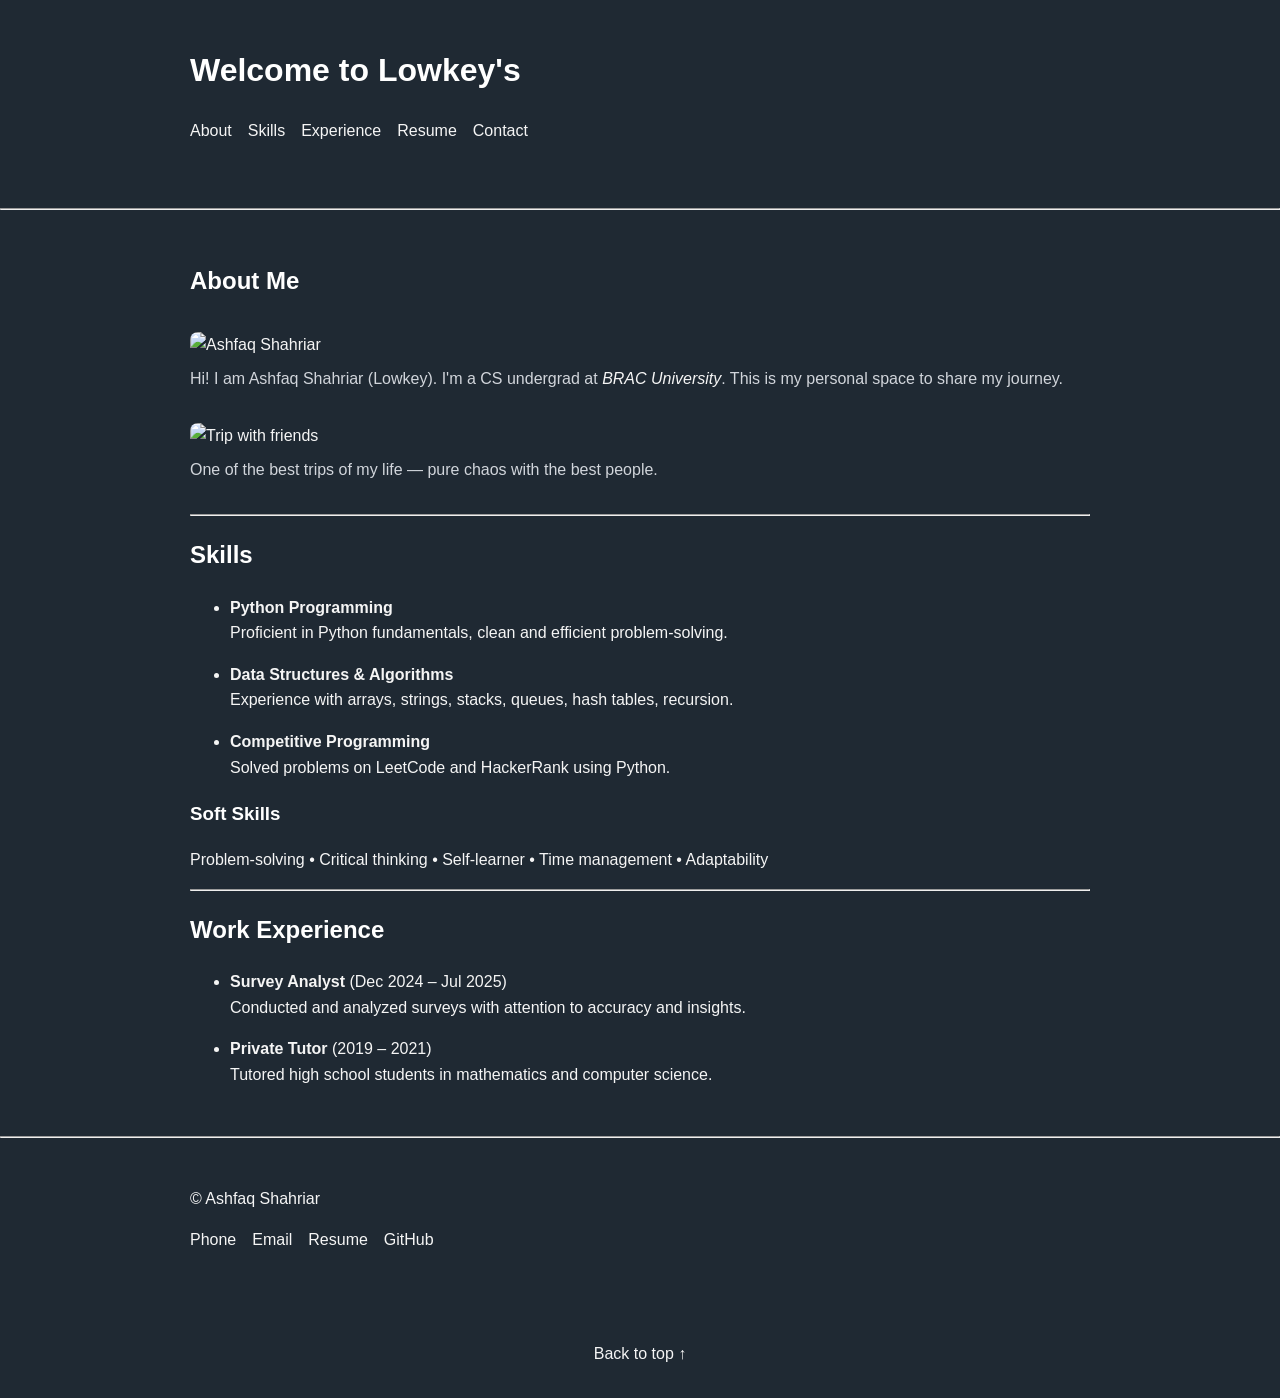
==== index.html @ a8cb1363 "." ====
<!DOCTYPE html>
<html lang="en">

<head>
    <meta charset="UTF-8">
    <meta name="author" content="Ashfaq Shahriar">
    <meta name="description" content="Personal portfolio website of Ashfaq Shahriar">
    <meta name="viewport" content="width=device-width, initial-scale=1.0">

    <title>Lowkey | Portfolio</title>

    <link rel="icon" href="image files/cat.png" type="image/x-icon">
    <link rel="stylesheet" href="main.css">
</head>

<body>

<header class="container">
    <h1>Welcome to Lowkey's</h1>

    <nav aria-label="primary-navigation">
        <ul class="nav-list">
            <li><a href="#info">About</a></li>
            <li><a href="#skills">Skills</a></li>
            <li><a href="#work_experience">Experience</a></li>
            <li><a href="demo01-ashfaq-shahriar.pdf" target="_blank">Resume</a></li>
            <li><a href="#end">Contact</a></li>
        </ul>
    </nav>
</header>

<hr>

<main class="container">

    <!-- ABOUT -->
    <article id="info">
        <h2>About Me</h2>

        <figure>
            <img src="image files/IMG_9153.jpeg" alt="Ashfaq Shahriar" width="300">
            <figcaption>
                Hi! I am Ashfaq Shahriar (Lowkey). I'm a CS undergrad at
                <a href="https://www.bracu.ac.bd/" class="brac" target="_blank"><em>BRAC University</em></a>.
                This is my personal space to share my journey.
            </figcaption>
        </figure>

        <figure>
            <img src="image files/d60a732b-726e-45b6-aca8-397529bac6a9.jpeg" alt="Trip with friends" width="500">
            <figcaption>
                One of the best trips of my life — pure chaos with the best people.
            </figcaption>
        </figure>
    </article>

    <hr>

    <!-- SKILLS -->
    <article id="skills">
        <h2>Skills</h2>

        <ul>
            <li>
                <strong>Python Programming</strong><br>
                Proficient in Python fundamentals, clean and efficient problem-solving.
            </li>

            <li>
                <strong>Data Structures & Algorithms</strong><br>
                Experience with arrays, strings, stacks, queues, hash tables, recursion.
            </li>

            <li>
                <strong>Competitive Programming</strong><br>
                Solved problems on LeetCode and HackerRank using Python.
            </li>
        </ul>

        <h3>Soft Skills</h3>
        <p>Problem-solving • Critical thinking • Self-learner • Time management • Adaptability</p>
    </article>

    <hr>

    <!-- EXPERIENCE -->
    <article id="work_experience">
        <h2>Work Experience</h2>

        <ul>
            <li>
                <strong>Survey Analyst</strong> (Dec 2024 – Jul 2025)<br>
                Conducted and analyzed surveys with attention to accuracy and insights.
            </li>

            <li>
                <strong>Private Tutor</strong> (2019 – 2021)<br>
                Tutored high school students in mathematics and computer science.
            </li>
        </ul>
    </article>

</main>

<hr>

<footer class="container" id="end">
    <p>&copy; Ashfaq Shahriar</p>

    <ul class="footer-links">
        <li><a href="tel:+8801713420687">Phone</a></li>
        <li><a href="mailto:ashfaqshahriarpersonal@gmail.com">Email</a></li>
        <li><a href="demo01-ashfaq-shahriar.pdf" target="_blank">Resume</a></li>
        <li><a href="https://github.com/Lowkeeyyy" target="_blank">GitHub</a></li>
    </ul>
</footer>

<p class="back-top"><a href="#">Back to top ↑</a></p>

</body>
</html>
---- main.css ----
html {
    font-size: 16px;
}

body {
    background-color: #1f2933;
    color: #f5f5f5;
    font-family: Arial, Helvetica, sans-serif;
    line-height: 1.6;
    margin: 0;
}

.container {
    max-width: 900px;
    margin: auto;
    padding: 1.5rem;
}

h1, h2, h3 {
    color: #ffffff;
}

a {
    color: #f5f5f5;
    text-decoration: none;
}

a:hover {
    color: orange;
}

.nav-list,
.footer-links {
    list-style: none;
    padding: 0;
    display: flex;
    gap: 1rem;
    flex-wrap: wrap;
}

figure {
    margin: 2rem 0;
}

figcaption {
    margin-top: 0.5rem;
    color: #d1d5db;
}

img {
    max-width: 100%;
    border-radius: 8px;
}

ul li {
    margin-bottom: 1rem;
}

.back-top {
    text-align: center;
    margin: 2rem 0;
}
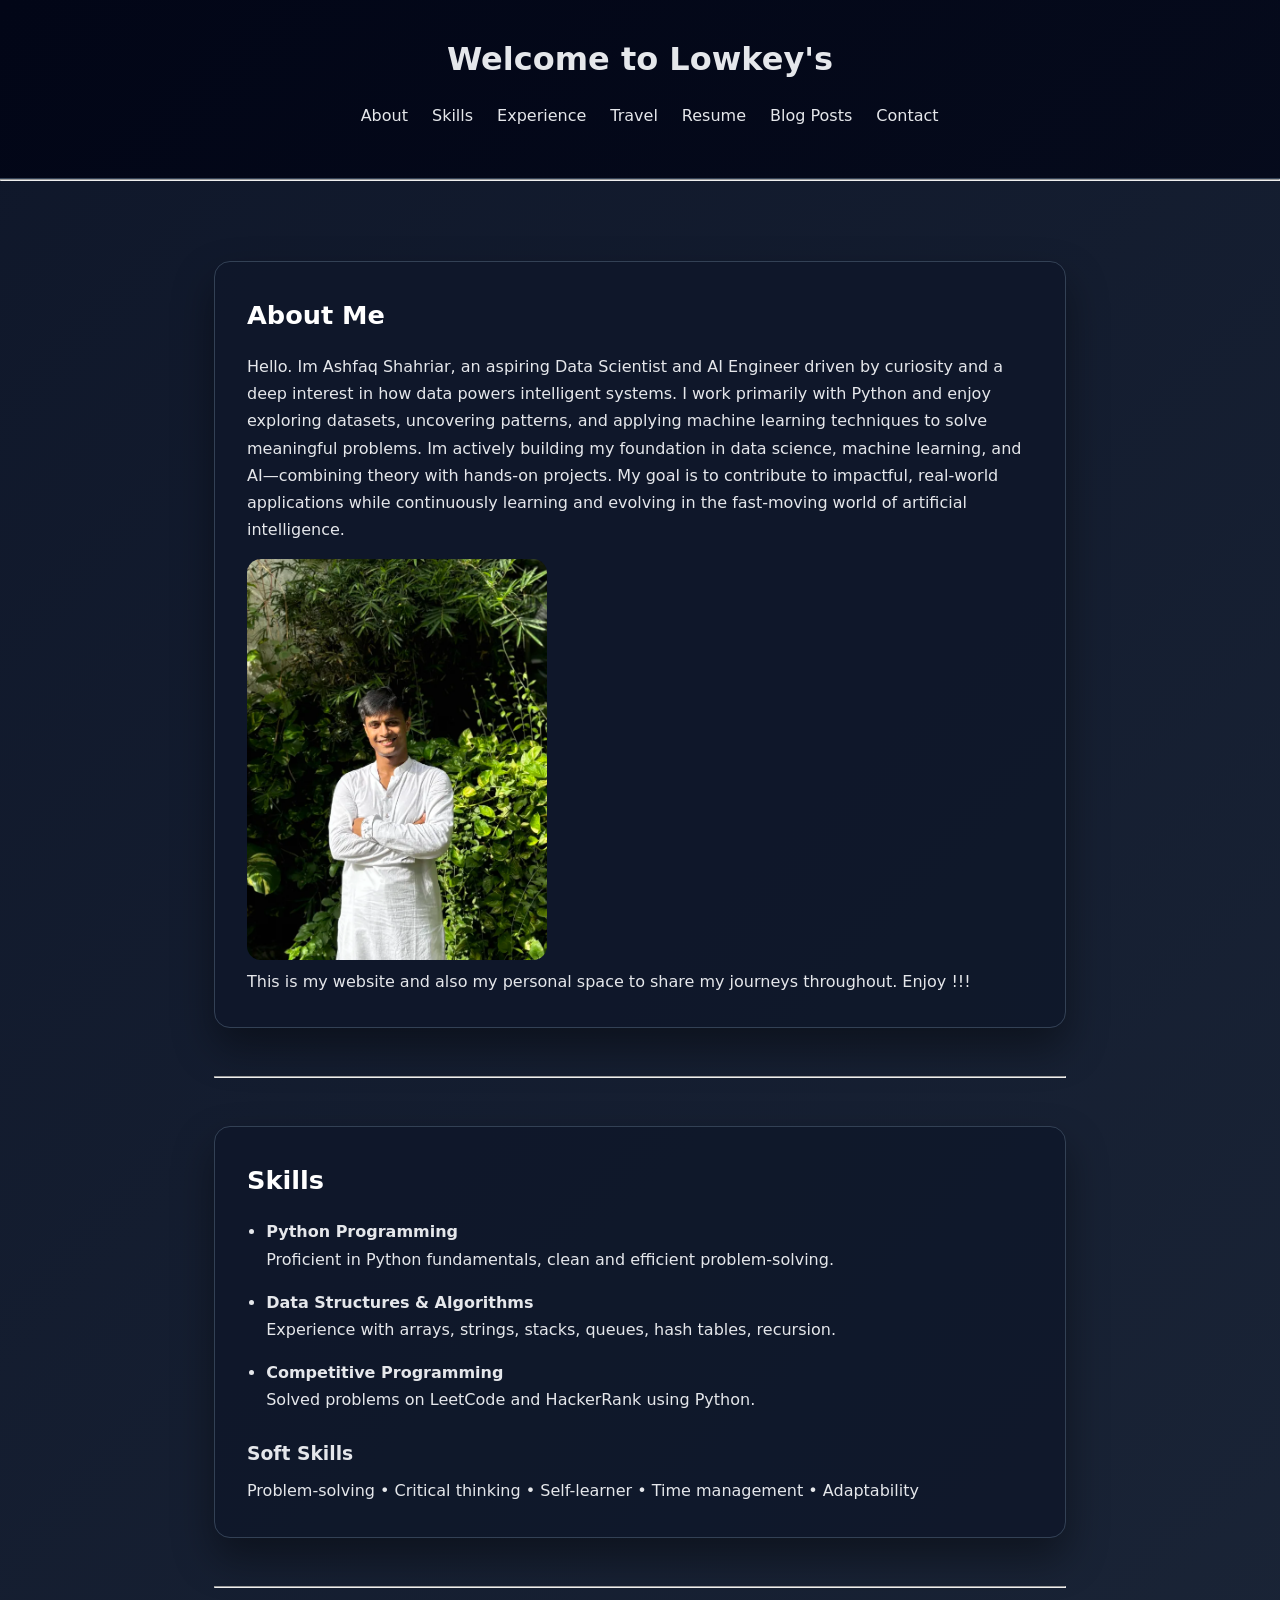
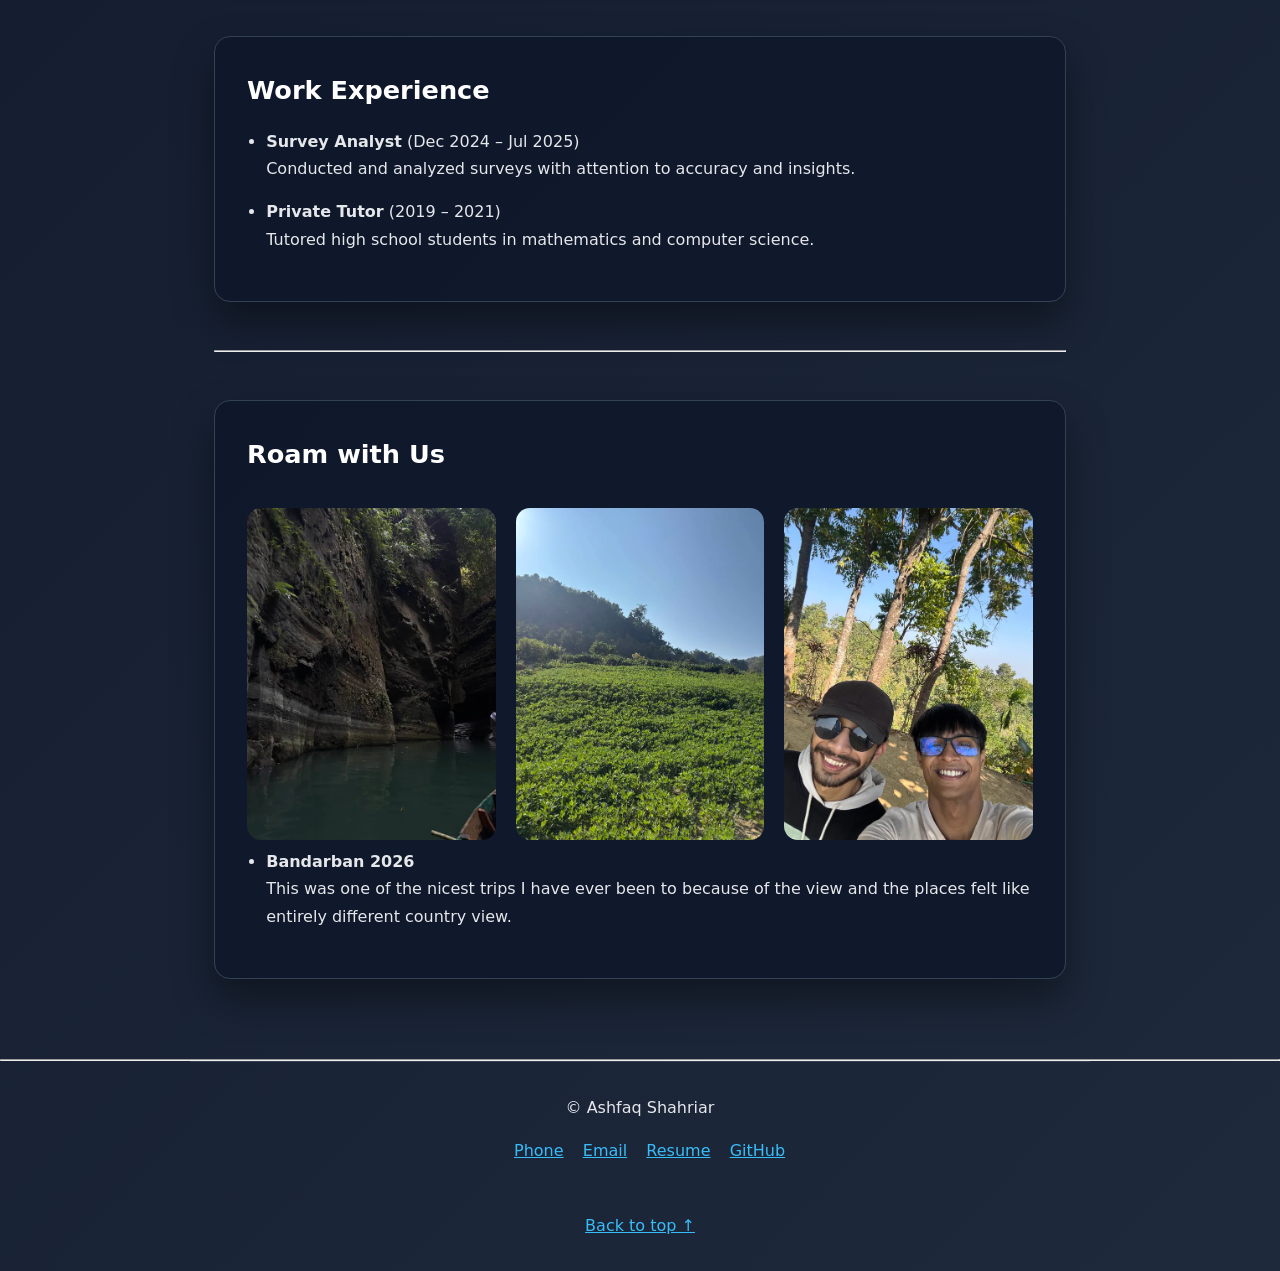
==== commit e7cd4a8d: "Adding a new Website as Blog Website" ====
--- a/index.html
+++ b/index.html
@@ -15,7 +15,8 @@
 
 <body>
 
-<header class="container">
+<header class="header">
+    <div class="container">
     <h1>Welcome to Lowkey's</h1>
 
     <nav aria-label="primary-navigation">
@@ -23,10 +24,13 @@
             <li><a href="#info">About</a></li>
             <li><a href="#skills">Skills</a></li>
             <li><a href="#work_experience">Experience</a></li>
+            <li><a href="#trips">Travel</a></li>
             <li><a href="demo01-ashfaq-shahriar.pdf" target="_blank">Resume</a></li>
+            <li><a href="...">Blog Posts</a></li>
             <li><a href="#end">Contact</a></li>
         </ul>
     </nav>
+    </div>
 </header>
 
 <hr>
@@ -34,30 +38,30 @@
 <main class="container">
 
     <!-- ABOUT -->
-    <article id="info">
+    <article id="info", class="card">
         <h2>About Me</h2>
 
+        <p>
+            Hello. Im Ashfaq Shahriar, an aspiring Data Scientist and AI Engineer driven by curiosity and a deep interest in how data powers intelligent systems. I work primarily with Python and enjoy exploring datasets, uncovering patterns, and applying machine learning techniques to solve meaningful problems.
+
+
+            Im actively building my foundation in data science, machine learning, and AI—combining theory with hands-on projects. My goal is to contribute to impactful, real-world applications while continuously learning and evolving in the fast-moving world of artificial intelligence.
+
+        </p>
+
         <figure>
-            <img src="image files/IMG_9153.jpeg" alt="Ashfaq Shahriar" width="300">
+            <img src="/imgae files/image.jpeg" alt="Ashfaq Shahriar" width="300">
             <figcaption>
-                Hi! I am Ashfaq Shahriar (Lowkey). I'm a CS undergrad at
-                <a href="https://www.bracu.ac.bd/" class="brac" target="_blank"><em>BRAC University</em></a>.
-                This is my personal space to share my journey.
+                This is my website and also my personal space to share my journeys throughout. Enjoy !!!
             </figcaption>
         </figure>
 
-        <figure>
-            <img src="image files/d60a732b-726e-45b6-aca8-397529bac6a9.jpeg" alt="Trip with friends" width="500">
-            <figcaption>
-                One of the best trips of my life — pure chaos with the best people.
-            </figcaption>
-        </figure>
     </article>
 
     <hr>
 
     <!-- SKILLS -->
-    <article id="skills">
+    <article id="skills", class="card">
         <h2>Skills</h2>
 
         <ul>
@@ -84,7 +88,7 @@
     <hr>
 
     <!-- EXPERIENCE -->
-    <article id="work_experience">
+    <article id="work_experience", class = 'card'>
         <h2>Work Experience</h2>
 
         <ul>
@@ -100,6 +104,32 @@
         </ul>
     </article>
 
+    <hr>
+
+    <!--TRIPS-->
+    <article id="trips", class="card"> 
+        <h2>Roam with Us</h2>
+
+        <div class="trip-images">
+            <figure>
+                <img src="imgae files/IMG_6839.jpeg" alt="img1", width="300">
+            </figure>
+            <figure>
+                <img src="imgae files/IMG_6802.jpeg" alt="im2", width="300">
+            </figure>
+            <figure>
+                <img src="imgae files/IMG_6624.jpeg" alt="im3", width="300">
+            </figure>
+        </div>
+        <ul>
+            <li>
+                <strong>Bandarban 2026</strong><br>
+                This was one of the nicest trips I have ever been to because of the view and the places felt like entirely different country view. 
+            </li>
+        </ul>
+
+    </article>
+
 </main>
 
 <hr>
@@ -110,7 +140,7 @@
     <ul class="footer-links">
         <li><a href="tel:+8801713420687">Phone</a></li>
         <li><a href="mailto:ashfaqshahriarpersonal@gmail.com">Email</a></li>
-        <li><a href="demo01-ashfaq-shahriar.pdf" target="_blank">Resume</a></li>
+        <li><a href="imgae files/resume01-ashfaq-shahriar.pdf" target="_blank">Resume</a></li>
         <li><a href="https://github.com/Lowkeeyyy" target="_blank">GitHub</a></li>
     </ul>
 </footer>
@@ -118,4 +148,4 @@
 <p class="back-top"><a href="#">Back to top ↑</a></p>
 
 </body>
-</html>
+</html>
--- a/main.css
+++ b/main.css
@@ -1,62 +1,151 @@
+/* RESET & BASE */
+* {
+    margin: 0;
+    padding: 0;
+    box-sizing: border-box;
+}
+
 html {
     font-size: 16px;
 }
 
 body {
-    background-color: #1f2933;
-    color: #f5f5f5;
-    font-family: Arial, Helvetica, sans-serif;
-    line-height: 1.6;
-    margin: 0;
+    font-family: 'Segoe UI', system-ui, sans-serif;
+    background: linear-gradient(135deg, #0f172a, #1e293b);
+    color: #e5e7eb;
+    line-height: 1.7;
 }
 
+/* CONTAINER */
 .container {
     max-width: 900px;
     margin: auto;
-    padding: 1.5rem;
+    padding: 2rem 1.5rem;
 }
 
-h1, h2, h3 {
+/* HEADER */
+.header {
+    background: linear-gradient(135deg, #020617, #020617cc);
+    border-bottom: 1px solid #334155;
+}
+
+.header h1 {
+    text-align: center;
+    margin-bottom: 1rem;
+}
+
+nav ul {
+    list-style: none;
+    display: flex;
+    justify-content: center;
+    gap: 1.5rem;
+    flex-wrap: wrap;
+}
+
+nav a {
+    color: #e5e7eb;
+    text-decoration: none;
+    font-weight: 500;
+}
+
+nav a:hover {
+    color: #38bdf8;
+}
+
+/* CARD SECTIONS */
+.card {
+    background: rgba(15, 23, 42, 0.85);
+    border: 1px solid #334155;
+    border-radius: 16px;
+    padding: 2rem;
+    margin: 3rem 0;
+    box-shadow: 0 20px 40px rgba(0,0,0,0.4);
+}
+
+/* HEADINGS */
+h2 {
+    margin-bottom: 1rem;
+    font-size: 1.6rem;
     color: #ffffff;
 }
 
+h3 {
+    margin-top: 1.5rem;
+    margin-bottom: 0.5rem;
+}
+
+/* IMAGES */
+img {
+    max-width: 100%;
+    border-radius: 14px;
+    margin-top: 1rem;
+}
+
+.trip-images {
+    display: flex;          /* Align children in a row */
+    gap: 20px;              /* Space between images */
+    flex-wrap: 1 1 250px;        /* Wrap to next line on small screens */
+    min-width: 200px;
+    height: auto;
+    justify-content: center; /* Center images horizontally */
+}
+
+.trip-images figure {
+    margin: 0;              /* Remove extra margins */
+}
+
+
+/* LISTS */
+ul {
+    padding-left: 1.2rem;
+}
+
+li {
+    margin-bottom: 1rem;
+}
+
+/* LINKS */
 a {
-    color: #f5f5f5;
-    text-decoration: none;
+    color: #38bdf8;
 }
 
 a:hover {
-    color: orange;
+    color: #7dd3fc;
 }
 
-.nav-list,
+/* FOOTER */
+footer {
+    text-align: center;
+    padding: 3rem 1rem;
+    border-top: 1px solid #334155;
+}
+
 .footer-links {
     list-style: none;
-    padding: 0;
     display: flex;
-    gap: 1rem;
+    justify-content: center;
+    gap: 1.2rem;
+    margin-top: 1rem;
     flex-wrap: wrap;
 }
 
-figure {
-    margin: 2rem 0;
+/* BACK TO TOP */
+.back-top {
+    text-align: center;
+    margin-bottom: 2rem;
 }
 
-figcaption {
-    margin-top: 0.5rem;
-    color: #d1d5db;
+/* RESPONSIVE */
+@media (max-width: 768px) {
+    html {
+        font-size: 15px;
+    }
+
+    .card {
+        padding: 1.5rem;
+    }
+
+    nav ul {
+        gap: 1rem;
+    }
 }
-
-img {
-    max-width: 100%;
-    border-radius: 8px;
-}
-
-ul li {
-    margin-bottom: 1rem;
-}
-
-.back-top {
-    text-align: center;
-    margin: 2rem 0;
-}
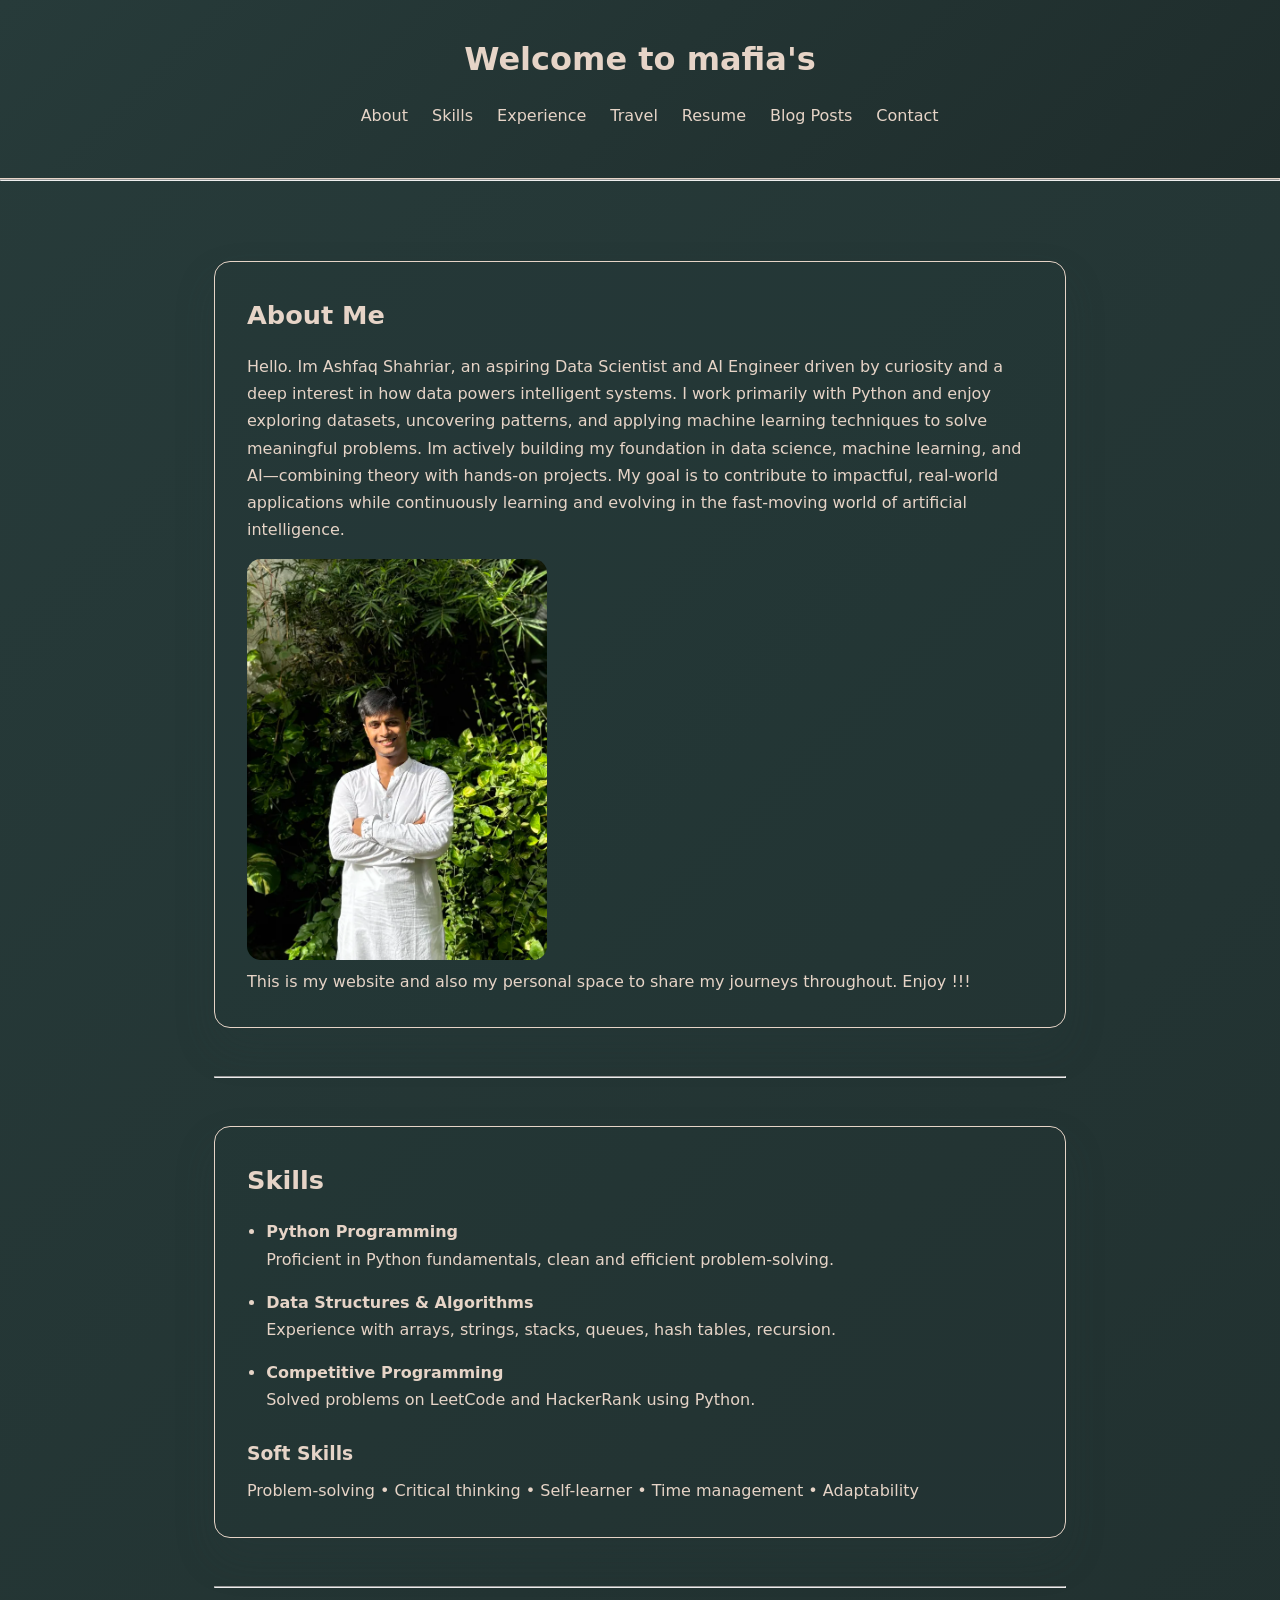
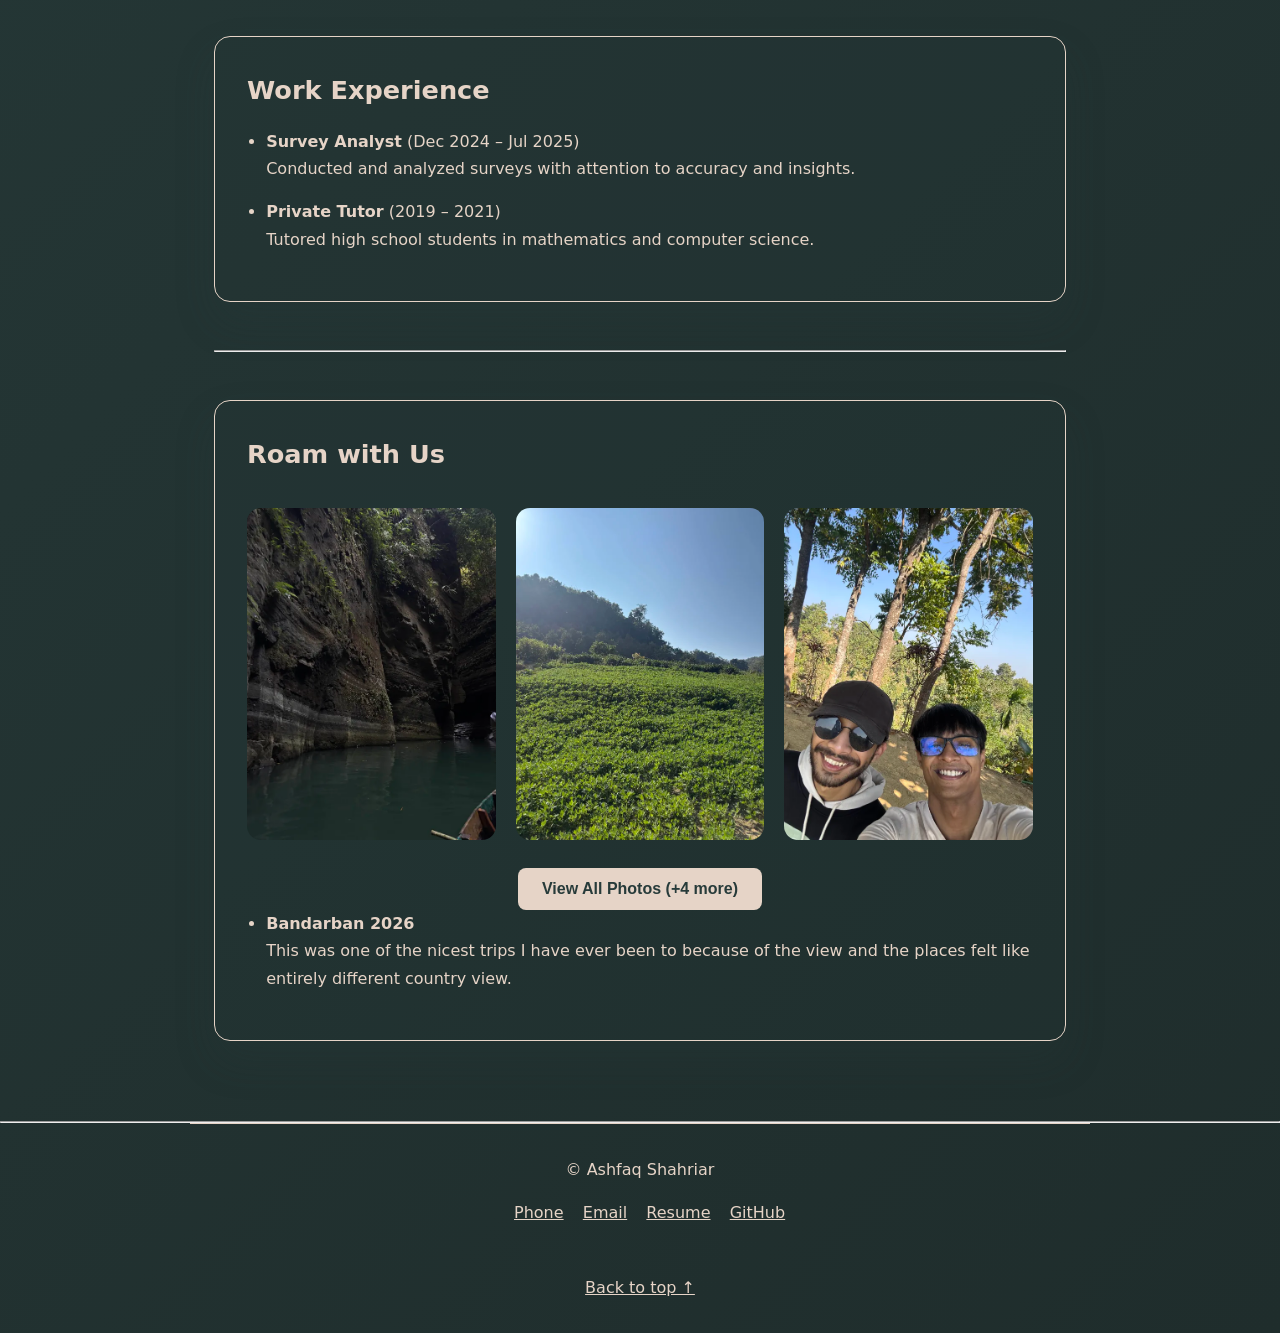
==== commit 80923933: "." ====
--- a/index.html
+++ b/index.html
@@ -9,7 +9,7 @@
 
     <title>Lowkey | Portfolio</title>
 
-    <link rel="icon" href="image files/cat.png" type="image/x-icon">
+    <link rel="icon" href="imgae files/mafia.png" type="image/x-icon">
     <link rel="stylesheet" href="main.css">
 </head>
 
@@ -17,7 +17,8 @@
 
 <header class="header">
     <div class="container">
-    <h1>Welcome to Lowkey's</h1>
+
+    <h1>Welcome to mafia's</h1>
 
     <nav aria-label="primary-navigation">
         <ul class="nav-list">
@@ -26,10 +27,11 @@
             <li><a href="#work_experience">Experience</a></li>
             <li><a href="#trips">Travel</a></li>
             <li><a href="demo01-ashfaq-shahriar.pdf" target="_blank">Resume</a></li>
-            <li><a href="...">Blog Posts</a></li>
+            <li><a href="Blog Website/index.html">Blog Posts</a></li>
             <li><a href="#end">Contact</a></li>
         </ul>
     </nav>
+    
     </div>
 </header>
 
@@ -38,7 +40,7 @@
 <main class="container">
 
     <!-- ABOUT -->
-    <article id="info", class="card">
+    <article id="info" class="card scroll-reveal">
         <h2>About Me</h2>
 
         <p>
@@ -50,7 +52,7 @@
         </p>
 
         <figure>
-            <img src="/imgae files/image.jpeg" alt="Ashfaq Shahriar" width="300">
+            <img src="imgae files/image.jpeg" alt="Ashfaq Shahriar" width="300">
             <figcaption>
                 This is my website and also my personal space to share my journeys throughout. Enjoy !!!
             </figcaption>
@@ -61,7 +63,7 @@
     <hr>
 
     <!-- SKILLS -->
-    <article id="skills", class="card">
+    <article id="skills" class="card scroll-reveal">
         <h2>Skills</h2>
 
         <ul>
@@ -88,7 +90,7 @@
     <hr>
 
     <!-- EXPERIENCE -->
-    <article id="work_experience", class = 'card'>
+    <article id="work_experience" class="card scroll-reveal">
         <h2>Work Experience</h2>
 
         <ul>
@@ -107,19 +109,34 @@
     <hr>
 
     <!--TRIPS-->
-    <article id="trips", class="card"> 
+    <article id="trips" class="card scroll-reveal"> 
         <h2>Roam with Us</h2>
 
         <div class="trip-images">
             <figure>
-                <img src="imgae files/IMG_6839.jpeg" alt="img1", width="300">
+                <img src="imgae files/IMG_6839.jpeg" alt="img1" width="300" class="trip-img">
             </figure>
             <figure>
-                <img src="imgae files/IMG_6802.jpeg" alt="im2", width="300">
+                <img src="imgae files/IMG_6802.jpeg" alt="img2" width="300" class="trip-img">
             </figure>
             <figure>
-                <img src="imgae files/IMG_6624.jpeg" alt="im3", width="300">
+                <img src="imgae files/IMG_6624.jpeg" alt="img3" width="300" class="trip-img">
             </figure>
+        </div>
+
+        <div style="text-align: center; margin-top: 20px;">
+            <button id="viewMoreBtn" class="view-more-btn">View All Photos (+4 more)</button>
+        </div>
+
+        <!-- Hidden images for gallery -->
+        <div class="all-trip-images" style="display: none;">
+            <img src="imgae files/IMG_6839.jpeg" alt="Travel photo 1">
+            <img src="imgae files/IMG_6802.jpeg" alt="Travel photo 2">
+            <img src="imgae files/IMG_6624.jpeg" alt="Travel photo 3">
+            <img src="imgae files/WhatsApp Image 2026-01-22 at 3.02.22 PM (1).jpeg" alt="Travel photo 4">
+            <img src="imgae files/WhatsApp Image 2026-01-22 at 3.02.27 PM.jpeg" alt="Travel photo 5">
+            <img src="imgae files/WhatsApp Image 2026-01-22 at 3.02.28 PM.jpeg" alt="Travel photo 6">
+            <img src="imgae files/WhatsApp Image 2026-01-22 at 3.02.32 PM.jpeg" alt="Travel photo 7">
         </div>
         <ul>
             <li>
@@ -147,5 +164,222 @@
 
 <p class="back-top"><a href="#">Back to top ↑</a></p>
 
+<!-- Image Modal Gallery -->
+<div id="modal" class="image-modal">
+    <span class="close">&times;</span>
+    <img class="modal-image" id="modalImg">
+    <div class="image-counter">
+        <span id="imageCount">1/7</span>
+    </div>
+    <button class="nav-button prev" id="prevBtn">&#10094;</button>
+    <button class="nav-button next" id="nextBtn">&#10095;</button>
+</div>
+
+<style>
+    .trip-img {
+        cursor: pointer;
+        transition: transform 0.2s;
+    }
+
+    .trip-img:hover {
+        transform: scale(1.05);
+    }
+
+    .image-modal {
+        display: none;
+        position: fixed;
+        z-index: 999;
+        padding-top: 50px;
+        left: 0;
+        top: 0;
+        width: 100%;
+        height: 100%;
+        background-color: rgba(0, 0, 0, 0.9);
+    }
+
+    .modal-image {
+        margin: auto;
+        display: block;
+        max-width: 90%;
+        max-height: 80vh;
+        border-radius: 10px;
+    }
+
+    .close {
+        position: absolute;
+        top: 20px;
+        right: 35px;
+        color: #f1f1f1;
+        font-size: 40px;
+        font-weight: bold;
+        cursor: pointer;
+        z-index: 1001;
+    }
+
+    .close:hover {
+        color: #bbb;
+    }
+
+    .image-counter {
+        position: absolute;
+        top: 20px;
+        left: 20px;
+        color: #f1f1f1;
+        font-size: 18px;
+        font-weight: bold;
+    }
+
+    .nav-button {
+        position: absolute;
+        top: 50%;
+        transform: translateY(-50%);
+        background-color: rgba(0, 0, 0, 0.6);
+        color: #f1f1f1;
+        border: none;
+        padding: 15px 20px;
+        font-size: 24px;
+        cursor: pointer;
+        border-radius: 5px;
+        transition: background-color 0.3s;
+        z-index: 1000;
+    }
+
+    .nav-button:hover {
+        background-color: rgba(0, 0, 0, 0.9);
+    }
+
+    .prev {
+        left: 20px;
+    }
+
+    .next {
+        right: 20px;
+    }
+
+    .view-more-btn {
+        background-color: #e6d4c7;
+        color: #273b3a;
+        border: none;
+        padding: 12px 24px;
+        font-size: 16px;
+        font-weight: bold;
+        border-radius: 8px;
+        cursor: pointer;
+        transition: all 0.3s ease;
+    }
+
+    .view-more-btn:hover {
+        background-color: #ffffff;
+        transform: translateY(-2px);
+        box-shadow: 0 10px 25px rgba(230, 212, 199, 0.3);
+    }
+</style>
+
+<script>
+    // All gallery images
+    const allImages = document.querySelectorAll('.all-trip-images img');
+    const galleryArray = Array.from(allImages).map(img => img.src);
+    
+    // Get visible thumbnail images
+    const tripImages = document.querySelectorAll('.trip-img');
+    const modal = document.getElementById('modal');
+    const modalImg = document.getElementById('modalImg');
+    const closeBtn = document.querySelector('.close');
+    const prevBtn = document.getElementById('prevBtn');
+    const nextBtn = document.getElementById('nextBtn');
+    const imageCount = document.getElementById('imageCount');
+    const viewMoreBtn = document.getElementById('viewMoreBtn');
+    
+    let currentImageIndex = 0;
+
+    // Open gallery when any visible image is clicked
+    tripImages.forEach((img, index) => {
+        img.addEventListener('click', function() {
+            // Find which image in the full gallery matches this thumbnail
+            const clickedSrc = this.src;
+            currentImageIndex = galleryArray.findIndex(src => src === clickedSrc);
+            showModal();
+        });
+    });
+
+    // View More button - opens gallery starting from first image
+    viewMoreBtn.addEventListener('click', function() {
+        currentImageIndex = 0;
+        showModal();
+    });
+
+    function showModal() {
+        modal.style.display = 'block';
+        displayImage();
+    }
+
+    function displayImage() {
+        modalImg.src = galleryArray[currentImageIndex];
+        imageCount.textContent = (currentImageIndex + 1) + '/' + galleryArray.length;
+    }
+
+    function nextImage() {
+        currentImageIndex = (currentImageIndex + 1) % galleryArray.length;
+        displayImage();
+    }
+
+    function prevImage() {
+        currentImageIndex = (currentImageIndex - 1 + galleryArray.length) % galleryArray.length;
+        displayImage();
+    }
+
+    // Close modal when close button is clicked
+    closeBtn.addEventListener('click', function() {
+        modal.style.display = 'none';
+    });
+
+    // Close modal when clicking outside the image
+    modal.addEventListener('click', function(event) {
+        if (event.target === modal) {
+            modal.style.display = 'none';
+        }
+    });
+
+    // Navigation buttons
+    nextBtn.addEventListener('click', nextImage);
+    prevBtn.addEventListener('click', prevImage);
+
+    // Keyboard navigation
+    document.addEventListener('keydown', function(event) {
+        if (modal.style.display === 'block') {
+            if (event.key === 'Escape') {
+                modal.style.display = 'none';
+            } else if (event.key === 'ArrowRight') {
+                nextImage();
+            } else if (event.key === 'ArrowLeft') {
+                prevImage();
+            }
+        }
+    });
+</script>
+
+<!-- SCROLL REVEAL ANIMATION -->
+<script>
+    const observerOptions = {
+        threshold: 0.1,
+        rootMargin: '0px 0px -100px 0px'
+    };
+
+    const observer = new IntersectionObserver(function(entries) {
+        entries.forEach(entry => {
+            if (entry.isIntersecting) {
+                entry.target.classList.add('reveal');
+                observer.unobserve(entry.target);
+            }
+        });
+    }, observerOptions);
+
+    // Observe all scroll-reveal elements
+    const revealElements = document.querySelectorAll('.scroll-reveal');
+    revealElements.forEach(element => {
+        observer.observe(element);
+    });
+</script>
+
 </body>
 </html>
--- a/main.css
+++ b/main.css
@@ -7,13 +7,79 @@
 
 html {
     font-size: 16px;
+    scroll-behavior: smooth;
 }
 
 body {
     font-family: 'Segoe UI', system-ui, sans-serif;
-    background: linear-gradient(135deg, #0f172a, #1e293b);
-    color: #e5e7eb;
+    background: linear-gradient(135deg, #273b3a, #1f2d2c);
+    color: #e6d4c7;
     line-height: 1.7;
+    animation: fadeInBody 0.8s ease-in-out;
+}
+
+/* ANIMATIONS */
+@keyframes fadeInBody {
+    from {
+        opacity: 0;
+    }
+    to {
+        opacity: 1;
+    }
+}
+
+@keyframes slideInUp {
+    from {
+        opacity: 0;
+        transform: translateY(30px);
+    }
+    to {
+        opacity: 1;
+        transform: translateY(0);
+    }
+}
+
+@keyframes slideInDown {
+    from {
+        opacity: 0;
+        transform: translateY(-30px);
+    }
+    to {
+        opacity: 1;
+        transform: translateY(0);
+    }
+}
+
+@keyframes glow {
+    0% {
+        box-shadow: 0 0 10px rgba(255, 210, 194, 0.3);
+    }
+    50% {
+        box-shadow: 0 0 20px rgba(255, 210, 194, 0.5);
+    }
+    100% {
+        box-shadow: 0 0 10px rgba(255, 210, 194, 0.3);
+    }
+}
+
+@keyframes pulse {
+    0%, 100% {
+        opacity: 1;
+    }
+    50% {
+        opacity: 0.8;
+    }
+}
+
+@keyframes revealUp {
+    from {
+        opacity: 0;
+        transform: translateY(50px);
+    }
+    to {
+        opacity: 1;
+        transform: translateY(0);
+    }
 }
 
 /* CONTAINER */
@@ -25,8 +91,9 @@
 
 /* HEADER */
 .header {
-    background: linear-gradient(135deg, #020617, #020617cc);
-    border-bottom: 1px solid #334155;
+    background: linear-gradient(135deg, #273b3a, #1f2d2c);
+    border-bottom: 1px solid #e6d4c7;
+    animation: slideInDown 0.6s ease-out;
 }
 
 .header h1 {
@@ -43,30 +110,51 @@
 }
 
 nav a {
-    color: #e5e7eb;
+    color: #e6d4c7;
     text-decoration: none;
     font-weight: 500;
+    transition: all 0.3s ease;
 }
 
 nav a:hover {
-    color: #38bdf8;
+    color: #ffffff;
+    text-shadow: 0 0 10px rgba(230, 212, 199, 0.5);
+    transform: translateY(-2px);
 }
 
 /* CARD SECTIONS */
 .card {
-    background: rgba(15, 23, 42, 0.85);
-    border: 1px solid #334155;
+    background: rgba(39, 59, 58, 0.2);
+    border: 1px solid #e6d4c7;
     border-radius: 16px;
     padding: 2rem;
     margin: 3rem 0;
-    box-shadow: 0 20px 40px rgba(0,0,0,0.4);
+    box-shadow: 0 20px 40px rgba(39, 59, 58, 0.2);
+    animation: slideInUp 0.6s ease-out;
+    transition: all 0.3s ease;
+}
+
+.card:hover {
+    box-shadow: 0 30px 60px rgba(230, 212, 199, 0.3);
+    transform: translateY(-5px);
+    border-color: #ffffff;
+}
+
+/* SCROLL REVEAL ANIMATION */
+.card.scroll-reveal {
+    opacity: 0;
+    animation: none;
+}
+
+.card.scroll-reveal.reveal {
+    animation: revealUp 0.8s ease-out forwards;
 }
 
 /* HEADINGS */
 h2 {
     margin-bottom: 1rem;
     font-size: 1.6rem;
-    color: #ffffff;
+    color: #e6d4c7;
 }
 
 h3 {
@@ -79,6 +167,12 @@
     max-width: 100%;
     border-radius: 14px;
     margin-top: 1rem;
+    transition: all 0.4s ease;
+}
+
+img:hover {
+    transform: scale(1.05);
+    box-shadow: 0 15px 40px rgba(230, 212, 199, 0.3);
 }
 
 .trip-images {
@@ -106,18 +200,20 @@
 
 /* LINKS */
 a {
-    color: #38bdf8;
+    color: #e6d4c7;
+    transition: all 0.3s ease;
 }
 
 a:hover {
-    color: #7dd3fc;
+    color: #ffffff;
+    text-shadow: 0 0 8px rgba(230, 212, 199, 0.4);
 }
 
 /* FOOTER */
 footer {
     text-align: center;
     padding: 3rem 1rem;
-    border-top: 1px solid #334155;
+    border-top: 1px solid #e6d4c7;
 }
 
 .footer-links {
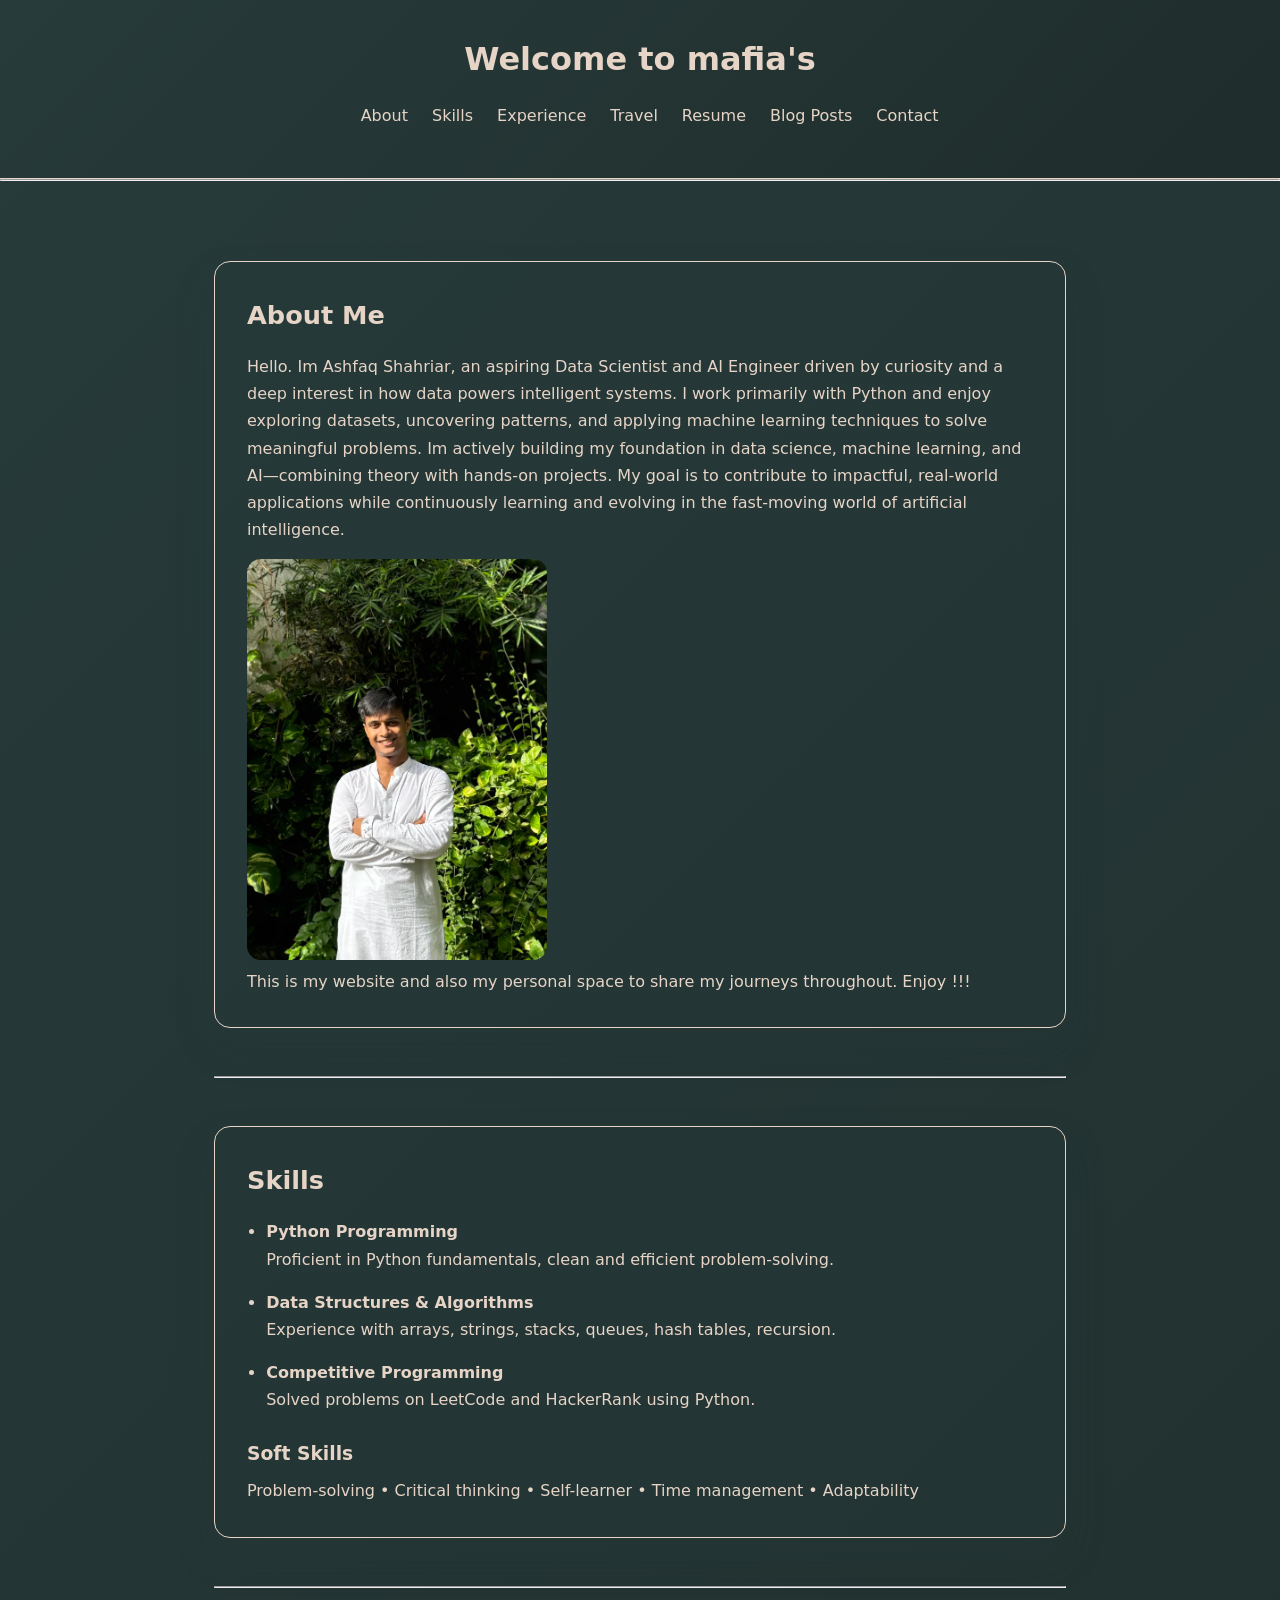
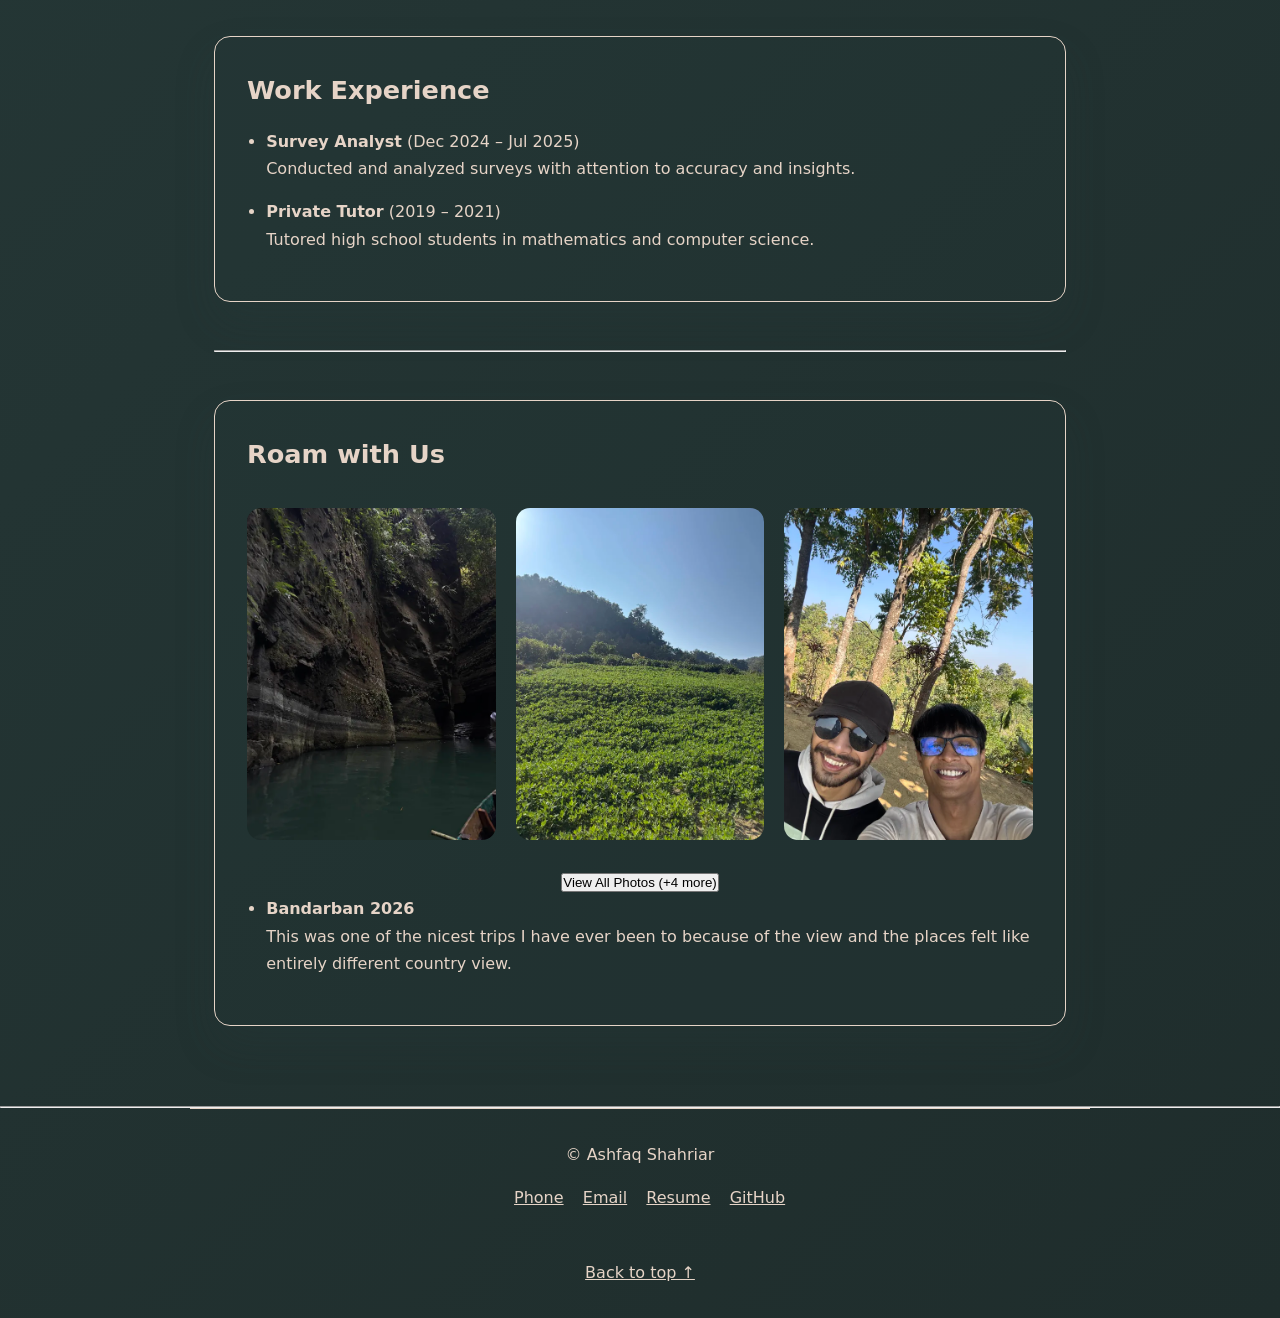
==== commit f0e2e5d5: "." ====
--- a/index.html
+++ b/index.html
@@ -9,8 +9,256 @@
 
     <title>Lowkey | Portfolio</title>
 
-    <link rel="icon" href="imgae files/mafia.png" type="image/x-icon">
-    <link rel="stylesheet" href="main.css">
+    <link rel="icon" href="image files/cat.png" type="image/x-icon">
+    <style>
+        /* RESET & BASE */
+        * {
+            margin: 0;
+            padding: 0;
+            box-sizing: border-box;
+        }
+
+        html {
+            font-size: 16px;
+            scroll-behavior: smooth;
+        }
+
+        body {
+            font-family: 'Segoe UI', system-ui, sans-serif;
+            background: linear-gradient(135deg, #273b3a, #1f2d2c);
+            color: #e6d4c7;
+            line-height: 1.7;
+            animation: fadeInBody 0.8s ease-in-out;
+        }
+
+        /* ANIMATIONS */
+        @keyframes fadeInBody {
+            from {
+                opacity: 0;
+            }
+            to {
+                opacity: 1;
+            }
+        }
+
+        @keyframes slideInUp {
+            from {
+                opacity: 0;
+                transform: translateY(30px);
+            }
+            to {
+                opacity: 1;
+                transform: translateY(0);
+            }
+        }
+
+        @keyframes slideInDown {
+            from {
+                opacity: 0;
+                transform: translateY(-30px);
+            }
+            to {
+                opacity: 1;
+                transform: translateY(0);
+            }
+        }
+
+        @keyframes glow {
+            0% {
+                box-shadow: 0 0 10px rgba(255, 210, 194, 0.3);
+            }
+            50% {
+                box-shadow: 0 0 20px rgba(255, 210, 194, 0.5);
+            }
+            100% {
+                box-shadow: 0 0 10px rgba(255, 210, 194, 0.3);
+            }
+        }
+
+        @keyframes pulse {
+            0%, 100% {
+                opacity: 1;
+            }
+            50% {
+                opacity: 0.8;
+            }
+        }
+
+        @keyframes revealUp {
+            from {
+                opacity: 0;
+                transform: translateY(50px);
+            }
+            to {
+                opacity: 1;
+                transform: translateY(0);
+            }
+        }
+
+        /* CONTAINER */
+        .container {
+            max-width: 900px;
+            margin: auto;
+            padding: 2rem 1.5rem;
+        }
+
+        /* HEADER */
+        .header {
+            background: linear-gradient(135deg, #273b3a, #1f2d2c);
+            border-bottom: 1px solid #e6d4c7;
+            animation: slideInDown 0.6s ease-out;
+        }
+
+        .header h1 {
+            text-align: center;
+            margin-bottom: 1rem;
+        }
+
+        nav ul {
+            list-style: none;
+            display: flex;
+            justify-content: center;
+            gap: 1.5rem;
+            flex-wrap: wrap;
+        }
+
+        nav a {
+            color: #e6d4c7;
+            text-decoration: none;
+            font-weight: 500;
+            transition: all 0.3s ease;
+        }
+
+        nav a:hover {
+            color: #ffffff;
+            text-shadow: 0 0 10px rgba(230, 212, 199, 0.5);
+            transform: translateY(-2px);
+        }
+
+        /* CARD SECTIONS */
+        .card {
+            background: rgba(39, 59, 58, 0.2);
+            border: 1px solid #e6d4c7;
+            border-radius: 16px;
+            padding: 2rem;
+            margin: 3rem 0;
+            box-shadow: 0 20px 40px rgba(39, 59, 58, 0.2);
+            animation: slideInUp 0.6s ease-out;
+            transition: all 0.3s ease;
+        }
+
+        .card:hover {
+            box-shadow: 0 30px 60px rgba(230, 212, 199, 0.3);
+            transform: translateY(-5px);
+            border-color: #ffffff;
+        }
+
+        /* SCROLL REVEAL ANIMATION */
+        .card.scroll-reveal {
+            opacity: 0;
+            animation: none;
+        }
+
+        .card.scroll-reveal.reveal {
+            animation: revealUp 0.8s ease-out forwards;
+        }
+
+        /* HEADINGS */
+        h2 {
+            margin-bottom: 1rem;
+            font-size: 1.6rem;
+            color: #e6d4c7;
+        }
+
+        h3 {
+            margin-top: 1.5rem;
+            margin-bottom: 0.5rem;
+        }
+
+        /* IMAGES */
+        img {
+            max-width: 100%;
+            border-radius: 14px;
+            margin-top: 1rem;
+            transition: all 0.4s ease;
+        }
+
+        img:hover {
+            transform: scale(1.05);
+            box-shadow: 0 15px 40px rgba(230, 212, 199, 0.3);
+        }
+
+        .trip-images {
+            display: flex;          /* Align children in a row */
+            gap: 20px;              /* Space between images */
+            flex-wrap: 1 1 250px;        /* Wrap to next line on small screens */
+            min-width: 200px;
+            height: auto;
+            justify-content: center; /* Center images horizontally */
+        }
+
+        .trip-images figure {
+            margin: 0;              /* Remove extra margins */
+        }
+
+
+        /* LISTS */
+        ul {
+            padding-left: 1.2rem;
+        }
+
+        li {
+            margin-bottom: 1rem;
+        }
+
+        /* LINKS */
+        a {
+            color: #e6d4c7;
+            transition: all 0.3s ease;
+        }
+
+        a:hover {
+            color: #ffffff;
+            text-shadow: 0 0 8px rgba(230, 212, 199, 0.4);
+        }
+
+        /* FOOTER */
+        footer {
+            text-align: center;
+            padding: 3rem 1rem;
+            border-top: 1px solid #e6d4c7;
+        }
+
+        .footer-links {
+            list-style: none;
+            display: flex;
+            justify-content: center;
+            gap: 1.2rem;
+            margin-top: 1rem;
+            flex-wrap: wrap;
+        }
+
+        /* BACK TO TOP */
+        .back-top {
+            text-align: center;
+            margin-bottom: 2rem;
+        }
+
+        /* RESPONSIVE */
+        @media (max-width: 768px) {
+            html {
+                font-size: 15px;
+            }
+
+            .card {
+                padding: 1.5rem;
+            }
+
+            nav ul {
+                gap: 1rem;
+            }
+        }
+    </style>
 </head>
 
 <body>
@@ -40,7 +288,7 @@
 <main class="container">
 
     <!-- ABOUT -->
-    <article id="info" class="card scroll-reveal">
+    <article id="info" class="card">
         <h2>About Me</h2>
 
         <p>
@@ -63,7 +311,7 @@
     <hr>
 
     <!-- SKILLS -->
-    <article id="skills" class="card scroll-reveal">
+    <article id="skills" class="card">
         <h2>Skills</h2>
 
         <ul>
@@ -90,7 +338,7 @@
     <hr>
 
     <!-- EXPERIENCE -->
-    <article id="work_experience" class="card scroll-reveal">
+    <article id="work_experience" class="card">
         <h2>Work Experience</h2>
 
         <ul>
@@ -109,7 +357,7 @@
     <hr>
 
     <!--TRIPS-->
-    <article id="trips" class="card scroll-reveal"> 
+    <article id="trips" class="card"> 
         <h2>Roam with Us</h2>
 
         <div class="trip-images">
@@ -255,24 +503,6 @@
     .next {
         right: 20px;
     }
-
-    .view-more-btn {
-        background-color: #e6d4c7;
-        color: #273b3a;
-        border: none;
-        padding: 12px 24px;
-        font-size: 16px;
-        font-weight: bold;
-        border-radius: 8px;
-        cursor: pointer;
-        transition: all 0.3s ease;
-    }
-
-    .view-more-btn:hover {
-        background-color: #ffffff;
-        transform: translateY(-2px);
-        box-shadow: 0 10px 25px rgba(230, 212, 199, 0.3);
-    }
 </style>
 
 <script>
@@ -288,7 +518,6 @@
     const prevBtn = document.getElementById('prevBtn');
     const nextBtn = document.getElementById('nextBtn');
     const imageCount = document.getElementById('imageCount');
-    const viewMoreBtn = document.getElementById('viewMoreBtn');
     
     let currentImageIndex = 0;
 
@@ -302,12 +531,6 @@
         });
     });
 
-    // View More button - opens gallery starting from first image
-    viewMoreBtn.addEventListener('click', function() {
-        currentImageIndex = 0;
-        showModal();
-    });
-
     function showModal() {
         modal.style.display = 'block';
         displayImage();
@@ -358,28 +581,5 @@
     });
 </script>
 
-<!-- SCROLL REVEAL ANIMATION -->
-<script>
-    const observerOptions = {
-        threshold: 0.1,
-        rootMargin: '0px 0px -100px 0px'
-    };
-
-    const observer = new IntersectionObserver(function(entries) {
-        entries.forEach(entry => {
-            if (entry.isIntersecting) {
-                entry.target.classList.add('reveal');
-                observer.unobserve(entry.target);
-            }
-        });
-    }, observerOptions);
-
-    // Observe all scroll-reveal elements
-    const revealElements = document.querySelectorAll('.scroll-reveal');
-    revealElements.forEach(element => {
-        observer.observe(element);
-    });
-</script>
-
 </body>
 </html>
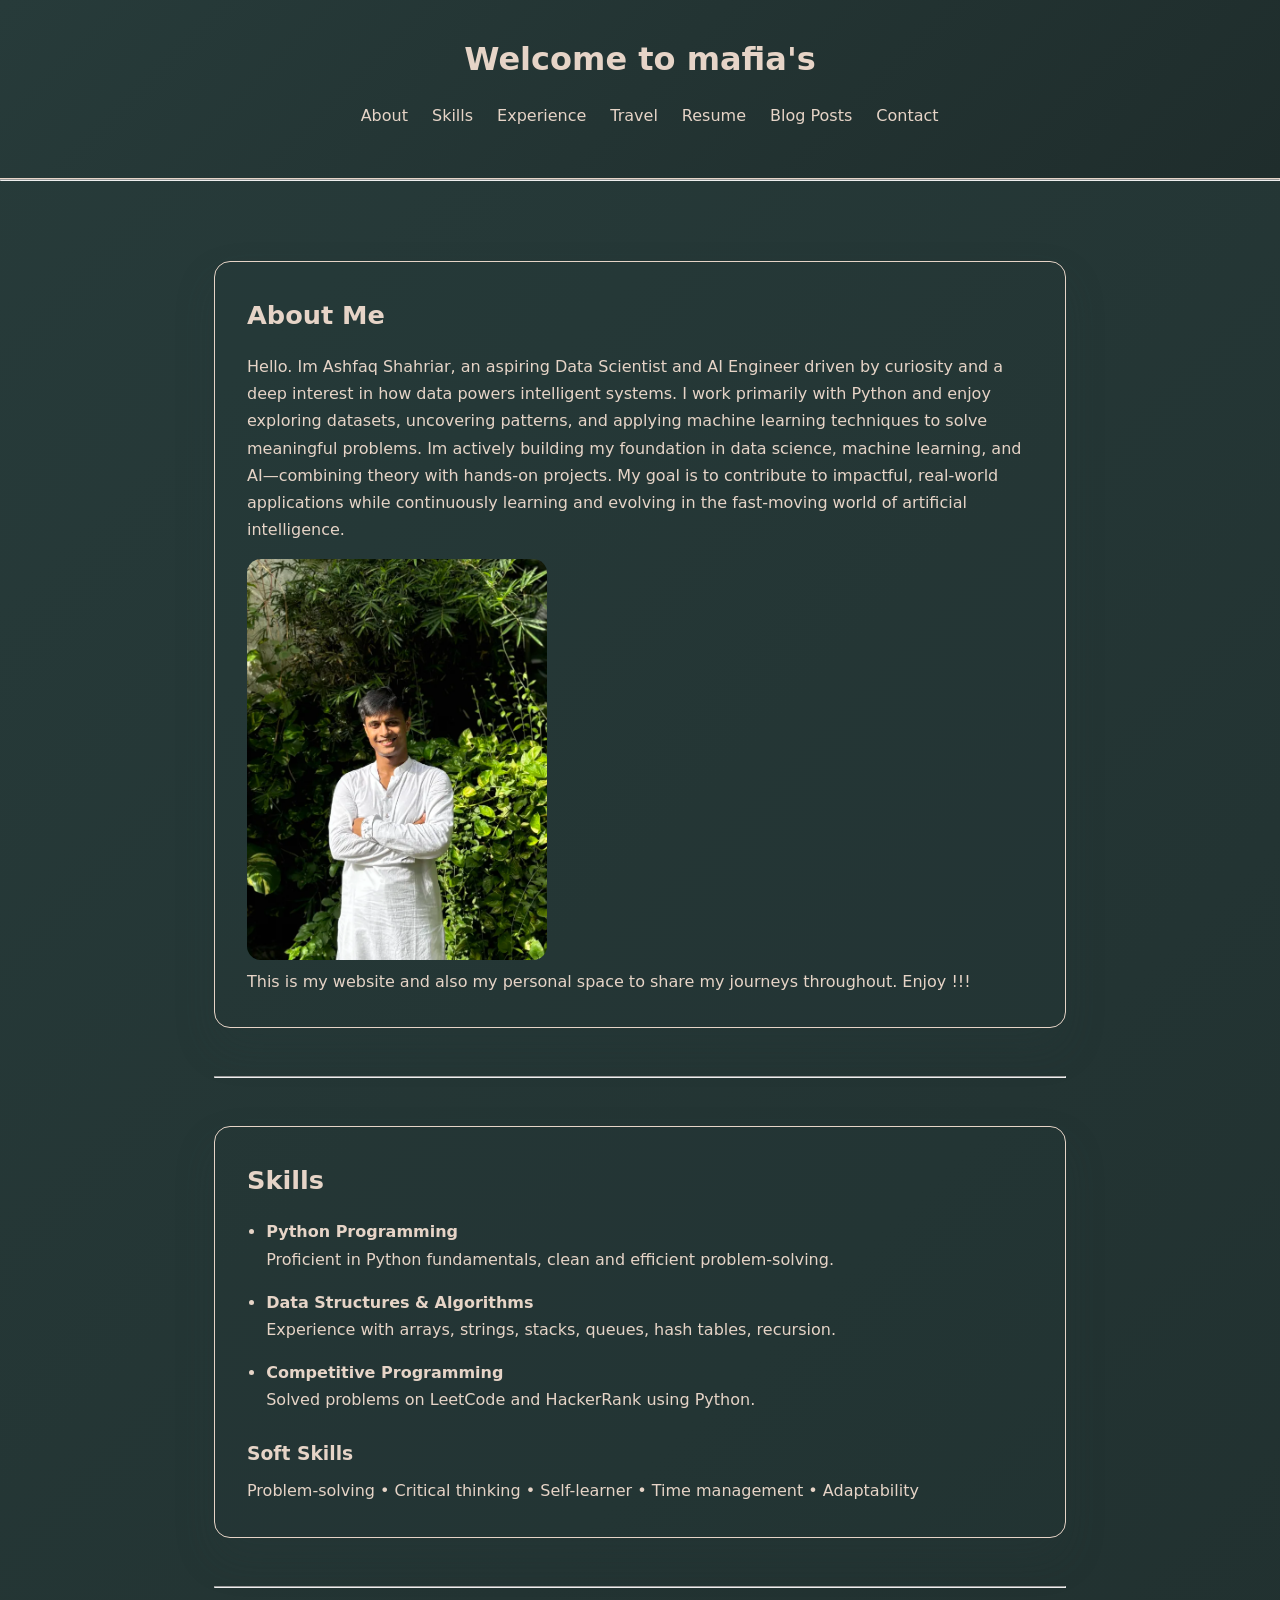
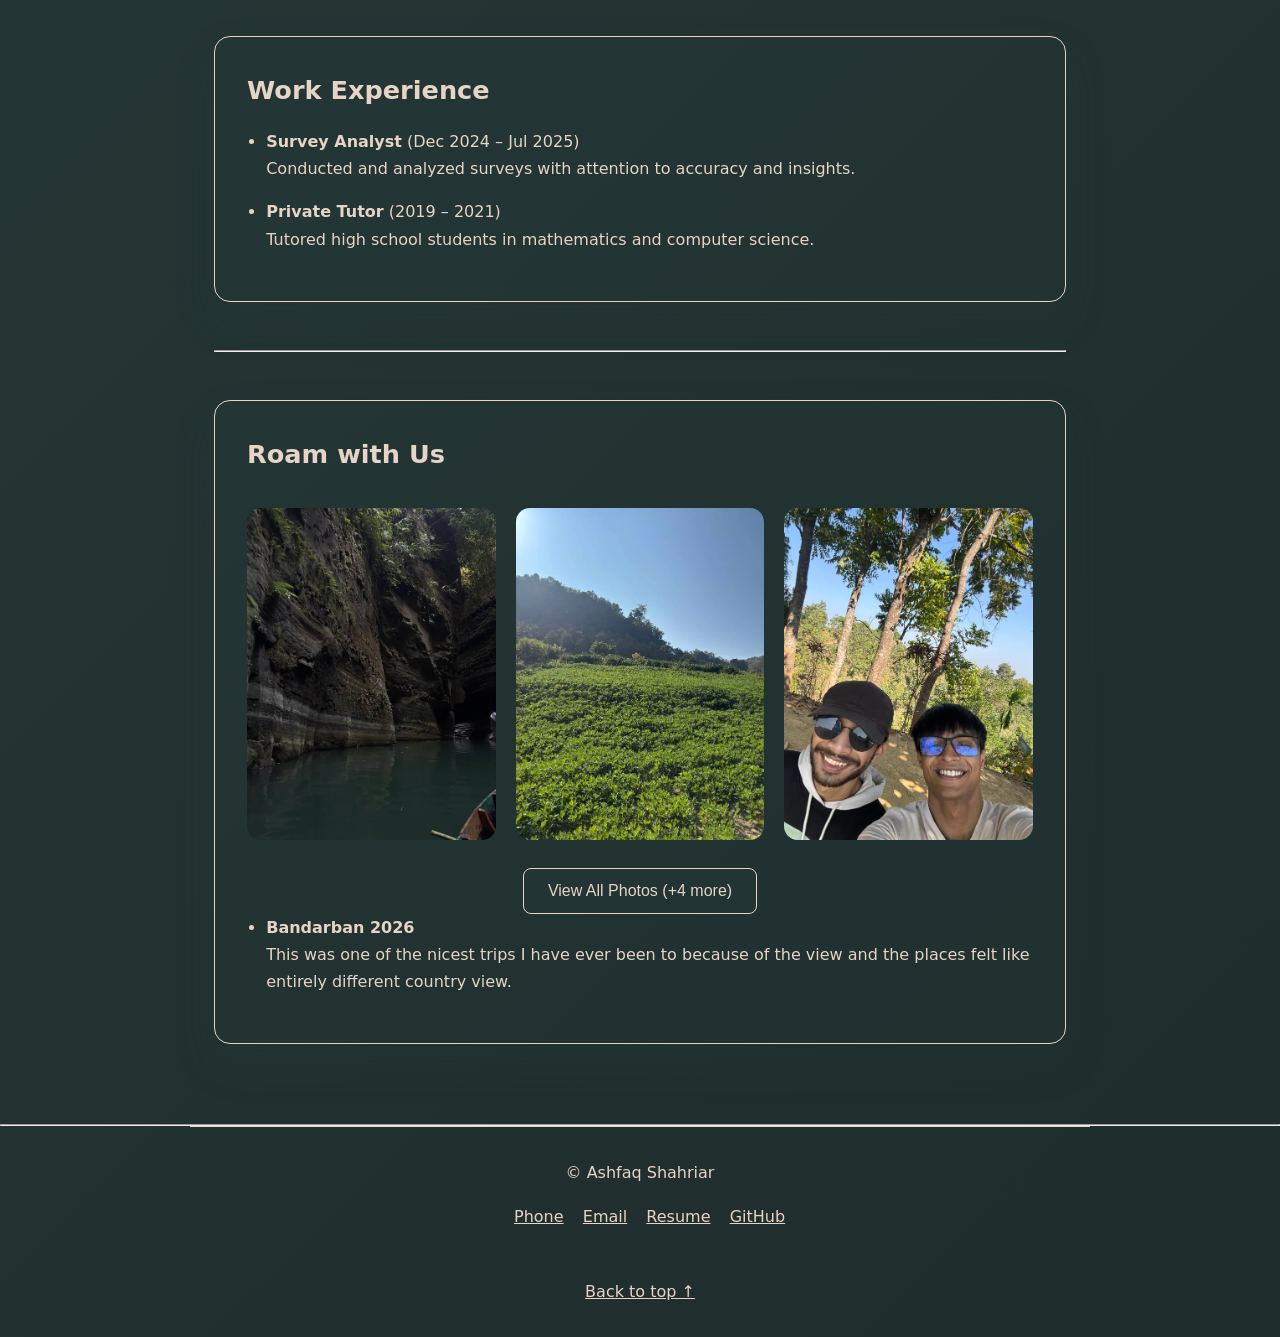
==== commit be55e326: "." ====
--- a/index.html
+++ b/index.html
@@ -6,259 +6,9 @@
     <meta name="author" content="Ashfaq Shahriar">
     <meta name="description" content="Personal portfolio website of Ashfaq Shahriar">
     <meta name="viewport" content="width=device-width, initial-scale=1.0">
-
-    <title>Lowkey | Portfolio</title>
-
+    <title>Mafia's</title>
     <link rel="icon" href="image files/cat.png" type="image/x-icon">
-    <style>
-        /* RESET & BASE */
-        * {
-            margin: 0;
-            padding: 0;
-            box-sizing: border-box;
-        }
-
-        html {
-            font-size: 16px;
-            scroll-behavior: smooth;
-        }
-
-        body {
-            font-family: 'Segoe UI', system-ui, sans-serif;
-            background: linear-gradient(135deg, #273b3a, #1f2d2c);
-            color: #e6d4c7;
-            line-height: 1.7;
-            animation: fadeInBody 0.8s ease-in-out;
-        }
-
-        /* ANIMATIONS */
-        @keyframes fadeInBody {
-            from {
-                opacity: 0;
-            }
-            to {
-                opacity: 1;
-            }
-        }
-
-        @keyframes slideInUp {
-            from {
-                opacity: 0;
-                transform: translateY(30px);
-            }
-            to {
-                opacity: 1;
-                transform: translateY(0);
-            }
-        }
-
-        @keyframes slideInDown {
-            from {
-                opacity: 0;
-                transform: translateY(-30px);
-            }
-            to {
-                opacity: 1;
-                transform: translateY(0);
-            }
-        }
-
-        @keyframes glow {
-            0% {
-                box-shadow: 0 0 10px rgba(255, 210, 194, 0.3);
-            }
-            50% {
-                box-shadow: 0 0 20px rgba(255, 210, 194, 0.5);
-            }
-            100% {
-                box-shadow: 0 0 10px rgba(255, 210, 194, 0.3);
-            }
-        }
-
-        @keyframes pulse {
-            0%, 100% {
-                opacity: 1;
-            }
-            50% {
-                opacity: 0.8;
-            }
-        }
-
-        @keyframes revealUp {
-            from {
-                opacity: 0;
-                transform: translateY(50px);
-            }
-            to {
-                opacity: 1;
-                transform: translateY(0);
-            }
-        }
-
-        /* CONTAINER */
-        .container {
-            max-width: 900px;
-            margin: auto;
-            padding: 2rem 1.5rem;
-        }
-
-        /* HEADER */
-        .header {
-            background: linear-gradient(135deg, #273b3a, #1f2d2c);
-            border-bottom: 1px solid #e6d4c7;
-            animation: slideInDown 0.6s ease-out;
-        }
-
-        .header h1 {
-            text-align: center;
-            margin-bottom: 1rem;
-        }
-
-        nav ul {
-            list-style: none;
-            display: flex;
-            justify-content: center;
-            gap: 1.5rem;
-            flex-wrap: wrap;
-        }
-
-        nav a {
-            color: #e6d4c7;
-            text-decoration: none;
-            font-weight: 500;
-            transition: all 0.3s ease;
-        }
-
-        nav a:hover {
-            color: #ffffff;
-            text-shadow: 0 0 10px rgba(230, 212, 199, 0.5);
-            transform: translateY(-2px);
-        }
-
-        /* CARD SECTIONS */
-        .card {
-            background: rgba(39, 59, 58, 0.2);
-            border: 1px solid #e6d4c7;
-            border-radius: 16px;
-            padding: 2rem;
-            margin: 3rem 0;
-            box-shadow: 0 20px 40px rgba(39, 59, 58, 0.2);
-            animation: slideInUp 0.6s ease-out;
-            transition: all 0.3s ease;
-        }
-
-        .card:hover {
-            box-shadow: 0 30px 60px rgba(230, 212, 199, 0.3);
-            transform: translateY(-5px);
-            border-color: #ffffff;
-        }
-
-        /* SCROLL REVEAL ANIMATION */
-        .card.scroll-reveal {
-            opacity: 0;
-            animation: none;
-        }
-
-        .card.scroll-reveal.reveal {
-            animation: revealUp 0.8s ease-out forwards;
-        }
-
-        /* HEADINGS */
-        h2 {
-            margin-bottom: 1rem;
-            font-size: 1.6rem;
-            color: #e6d4c7;
-        }
-
-        h3 {
-            margin-top: 1.5rem;
-            margin-bottom: 0.5rem;
-        }
-
-        /* IMAGES */
-        img {
-            max-width: 100%;
-            border-radius: 14px;
-            margin-top: 1rem;
-            transition: all 0.4s ease;
-        }
-
-        img:hover {
-            transform: scale(1.05);
-            box-shadow: 0 15px 40px rgba(230, 212, 199, 0.3);
-        }
-
-        .trip-images {
-            display: flex;          /* Align children in a row */
-            gap: 20px;              /* Space between images */
-            flex-wrap: 1 1 250px;        /* Wrap to next line on small screens */
-            min-width: 200px;
-            height: auto;
-            justify-content: center; /* Center images horizontally */
-        }
-
-        .trip-images figure {
-            margin: 0;              /* Remove extra margins */
-        }
-
-
-        /* LISTS */
-        ul {
-            padding-left: 1.2rem;
-        }
-
-        li {
-            margin-bottom: 1rem;
-        }
-
-        /* LINKS */
-        a {
-            color: #e6d4c7;
-            transition: all 0.3s ease;
-        }
-
-        a:hover {
-            color: #ffffff;
-            text-shadow: 0 0 8px rgba(230, 212, 199, 0.4);
-        }
-
-        /* FOOTER */
-        footer {
-            text-align: center;
-            padding: 3rem 1rem;
-            border-top: 1px solid #e6d4c7;
-        }
-
-        .footer-links {
-            list-style: none;
-            display: flex;
-            justify-content: center;
-            gap: 1.2rem;
-            margin-top: 1rem;
-            flex-wrap: wrap;
-        }
-
-        /* BACK TO TOP */
-        .back-top {
-            text-align: center;
-            margin-bottom: 2rem;
-        }
-
-        /* RESPONSIVE */
-        @media (max-width: 768px) {
-            html {
-                font-size: 15px;
-            }
-
-            .card {
-                padding: 1.5rem;
-            }
-
-            nav ul {
-                gap: 1rem;
-            }
-        }
-    </style>
+    <link rel="stylesheet" href="main.css">
 </head>
 
 <body>
@@ -422,88 +172,6 @@
     <button class="nav-button prev" id="prevBtn">&#10094;</button>
     <button class="nav-button next" id="nextBtn">&#10095;</button>
 </div>
-
-<style>
-    .trip-img {
-        cursor: pointer;
-        transition: transform 0.2s;
-    }
-
-    .trip-img:hover {
-        transform: scale(1.05);
-    }
-
-    .image-modal {
-        display: none;
-        position: fixed;
-        z-index: 999;
-        padding-top: 50px;
-        left: 0;
-        top: 0;
-        width: 100%;
-        height: 100%;
-        background-color: rgba(0, 0, 0, 0.9);
-    }
-
-    .modal-image {
-        margin: auto;
-        display: block;
-        max-width: 90%;
-        max-height: 80vh;
-        border-radius: 10px;
-    }
-
-    .close {
-        position: absolute;
-        top: 20px;
-        right: 35px;
-        color: #f1f1f1;
-        font-size: 40px;
-        font-weight: bold;
-        cursor: pointer;
-        z-index: 1001;
-    }
-
-    .close:hover {
-        color: #bbb;
-    }
-
-    .image-counter {
-        position: absolute;
-        top: 20px;
-        left: 20px;
-        color: #f1f1f1;
-        font-size: 18px;
-        font-weight: bold;
-    }
-
-    .nav-button {
-        position: absolute;
-        top: 50%;
-        transform: translateY(-50%);
-        background-color: rgba(0, 0, 0, 0.6);
-        color: #f1f1f1;
-        border: none;
-        padding: 15px 20px;
-        font-size: 24px;
-        cursor: pointer;
-        border-radius: 5px;
-        transition: background-color 0.3s;
-        z-index: 1000;
-    }
-
-    .nav-button:hover {
-        background-color: rgba(0, 0, 0, 0.9);
-    }
-
-    .prev {
-        left: 20px;
-    }
-
-    .next {
-        right: 20px;
-    }
-</style>
 
 <script>
     // All gallery images
--- a/main.css
+++ b/main.css
@@ -0,0 +1,348 @@
+/* RESET & BASE */
+* {
+    margin: 0;
+    padding: 0;
+    box-sizing: border-box;
+}
+
+html {
+    font-size: 16px;
+    scroll-behavior: smooth;
+}
+
+body {
+    font-family: 'Segoe UI', system-ui, sans-serif;
+    background: linear-gradient(135deg, #273b3a, #1f2d2c);
+    color: #e6d4c7;
+    line-height: 1.7;
+    animation: fadeInBody 0.8s ease-in-out;
+}
+
+/* ANIMATIONS */
+@keyframes fadeInBody {
+    from {
+        opacity: 0;
+    }
+    to {
+        opacity: 1;
+    }
+}
+
+@keyframes slideInUp {
+    from {
+        opacity: 0;
+        transform: translateY(30px);
+    }
+    to {
+        opacity: 1;
+        transform: translateY(0);
+    }
+}
+
+@keyframes slideInDown {
+    from {
+        opacity: 0;
+        transform: translateY(-30px);
+    }
+    to {
+        opacity: 1;
+        transform: translateY(0);
+    }
+}
+
+@keyframes glow {
+    0% {
+        box-shadow: 0 0 10px rgba(255, 210, 194, 0.3);
+    }
+    50% {
+        box-shadow: 0 0 20px rgba(255, 210, 194, 0.5);
+    }
+    100% {
+        box-shadow: 0 0 10px rgba(255, 210, 194, 0.3);
+    }
+}
+
+@keyframes pulse {
+    0%, 100% {
+        opacity: 1;
+    }
+    50% {
+        opacity: 0.8;
+    }
+}
+
+@keyframes revealUp {
+    from {
+        opacity: 0;
+        transform: translateY(50px);
+    }
+    to {
+        opacity: 1;
+        transform: translateY(0);
+    }
+}
+
+/* CONTAINER */
+.container {
+    max-width: 900px;
+    margin: auto;
+    padding: 2rem 1.5rem;
+}
+
+/* HEADER */
+.header {
+    background: linear-gradient(135deg, #273b3a, #1f2d2c);
+    border-bottom: 1px solid #e6d4c7;
+    animation: slideInDown 0.6s ease-out;
+}
+
+.header h1 {
+    text-align: center;
+    margin-bottom: 1rem;
+}
+
+nav ul {
+    list-style: none;
+    display: flex;
+    justify-content: center;
+    gap: 1.5rem;
+    flex-wrap: wrap;
+}
+
+nav a {
+    color: #e6d4c7;
+    text-decoration: none;
+    font-weight: 500;
+    transition: all 0.3s ease;
+}
+
+nav a:hover {
+    color: #ffffff;
+    text-shadow: 0 0 10px rgba(230, 212, 199, 0.5);
+    transform: translateY(-2px);
+}
+
+/* CARD SECTIONS */
+.card {
+    background: rgba(39, 59, 58, 0.2);
+    border: 1px solid #e6d4c7;
+    border-radius: 16px;
+    padding: 2rem;
+    margin: 3rem 0;
+    box-shadow: 0 20px 40px rgba(39, 59, 58, 0.2);
+    animation: slideInUp 0.6s ease-out;
+    transition: all 0.3s ease;
+}
+
+.card:hover {
+    box-shadow: 0 30px 60px rgba(230, 212, 199, 0.3);
+    transform: translateY(-5px);
+    border-color: #ffffff;
+}
+
+/* SCROLL REVEAL ANIMATION */
+.card.scroll-reveal {
+    opacity: 0;
+    animation: none;
+}
+
+.card.scroll-reveal.reveal {
+    animation: revealUp 0.8s ease-out forwards;
+}
+
+/* HEADINGS */
+h2 {
+    margin-bottom: 1rem;
+    font-size: 1.6rem;
+    color: #e6d4c7;
+}
+
+h3 {
+    margin-top: 1.5rem;
+    margin-bottom: 0.5rem;
+}
+
+/* IMAGES */
+img {
+    max-width: 100%;
+    border-radius: 14px;
+    margin-top: 1rem;
+    transition: all 0.4s ease;
+}
+
+img:hover {
+    transform: scale(1.05);
+    box-shadow: 0 15px 40px rgba(230, 212, 199, 0.3);
+}
+
+.trip-images {
+    display: flex;          /* Align children in a row */
+    gap: 20px;              /* Space between images */
+    flex-wrap: 1 1 250px;        /* Wrap to next line on small screens */
+    min-width: 200px;
+    height: auto;
+    justify-content: center; /* Center images horizontally */
+}
+
+.trip-images figure {
+    margin: 0;              /* Remove extra margins */
+}
+
+/* LISTS */
+ul {
+    padding-left: 1.2rem;
+}
+
+li {
+    margin-bottom: 1rem;
+}
+
+/* LINKS */
+a {
+    color: #e6d4c7;
+    transition: all 0.3s ease;
+}
+
+a:hover {
+    color: #ffffff;
+    text-shadow: 0 0 8px rgba(230, 212, 199, 0.4);
+}
+
+/* FOOTER */
+footer {
+    text-align: center;
+    padding: 3rem 1rem;
+    border-top: 1px solid #e6d4c7;
+}
+
+.footer-links {
+    list-style: none;
+    display: flex;
+    justify-content: center;
+    gap: 1.2rem;
+    margin-top: 1rem;
+    flex-wrap: wrap;
+}
+
+/* BACK TO TOP */
+.back-top {
+    text-align: center;
+    margin-bottom: 2rem;
+}
+
+/* RESPONSIVE */
+@media (max-width: 768px) {
+    html {
+        font-size: 15px;
+    }
+
+    .card {
+        padding: 1.5rem;
+    }
+
+    nav ul {
+        gap: 1rem;
+    }
+}
+
+/* MODAL GALLERY STYLES */
+.trip-img {
+    cursor: pointer;
+    transition: transform 0.2s;
+}
+
+.trip-img:hover {
+    transform: scale(1.05);
+}
+
+.image-modal {
+    display: none;
+    position: fixed;
+    z-index: 999;
+    padding-top: 50px;
+    left: 0;
+    top: 0;
+    width: 100%;
+    height: 100%;
+    background-color: rgba(0, 0, 0, 0.9);
+}
+
+.modal-image {
+    margin: auto;
+    display: block;
+    max-width: 90%;
+    max-height: 80vh;
+    border-radius: 10px;
+}
+
+.close {
+    position: absolute;
+    top: 20px;
+    right: 35px;
+    color: #f1f1f1;
+    font-size: 40px;
+    font-weight: bold;
+    cursor: pointer;
+    z-index: 1001;
+}
+
+.close:hover {
+    color: #bbb;
+}
+
+.image-counter {
+    position: absolute;
+    top: 20px;
+    left: 20px;
+    color: #f1f1f1;
+    font-size: 18px;
+    font-weight: bold;
+}
+
+.nav-button {
+    position: absolute;
+    top: 50%;
+    transform: translateY(-50%);
+    background-color: rgba(0, 0, 0, 0.6);
+    color: #f1f1f1;
+    border: none;
+    padding: 15px 20px;
+    font-size: 24px;
+    cursor: pointer;
+    border-radius: 5px;
+    transition: background-color 0.3s;
+    z-index: 1000;
+}
+
+.nav-button:hover {
+    background-color: rgba(0, 0, 0, 0.9);
+}
+
+.prev {
+    left: 20px;
+}
+
+.next {
+    right: 20px;
+}
+
+/* VIEW MORE BUTTON */
+.view-more-btn {
+    background: rgba(39, 59, 58, 0.3);
+    border: 1px solid #e6d4c7;
+    color: #e6d4c7;
+    padding: 0.8rem 1.5rem;
+    font-size: 1rem;
+    border-radius: 8px;
+    cursor: pointer;
+    transition: all 0.3s ease;
+    font-weight: 500;
+}
+
+.view-more-btn:hover {
+    background: rgba(39, 59, 58, 0.5);
+    color: #ffffff;
+    text-shadow: 0 0 10px rgba(230, 212, 199, 0.5);
+    transform: translateY(-2px);
+    box-shadow: 0 10px 25px rgba(230, 212, 199, 0.2);
+}
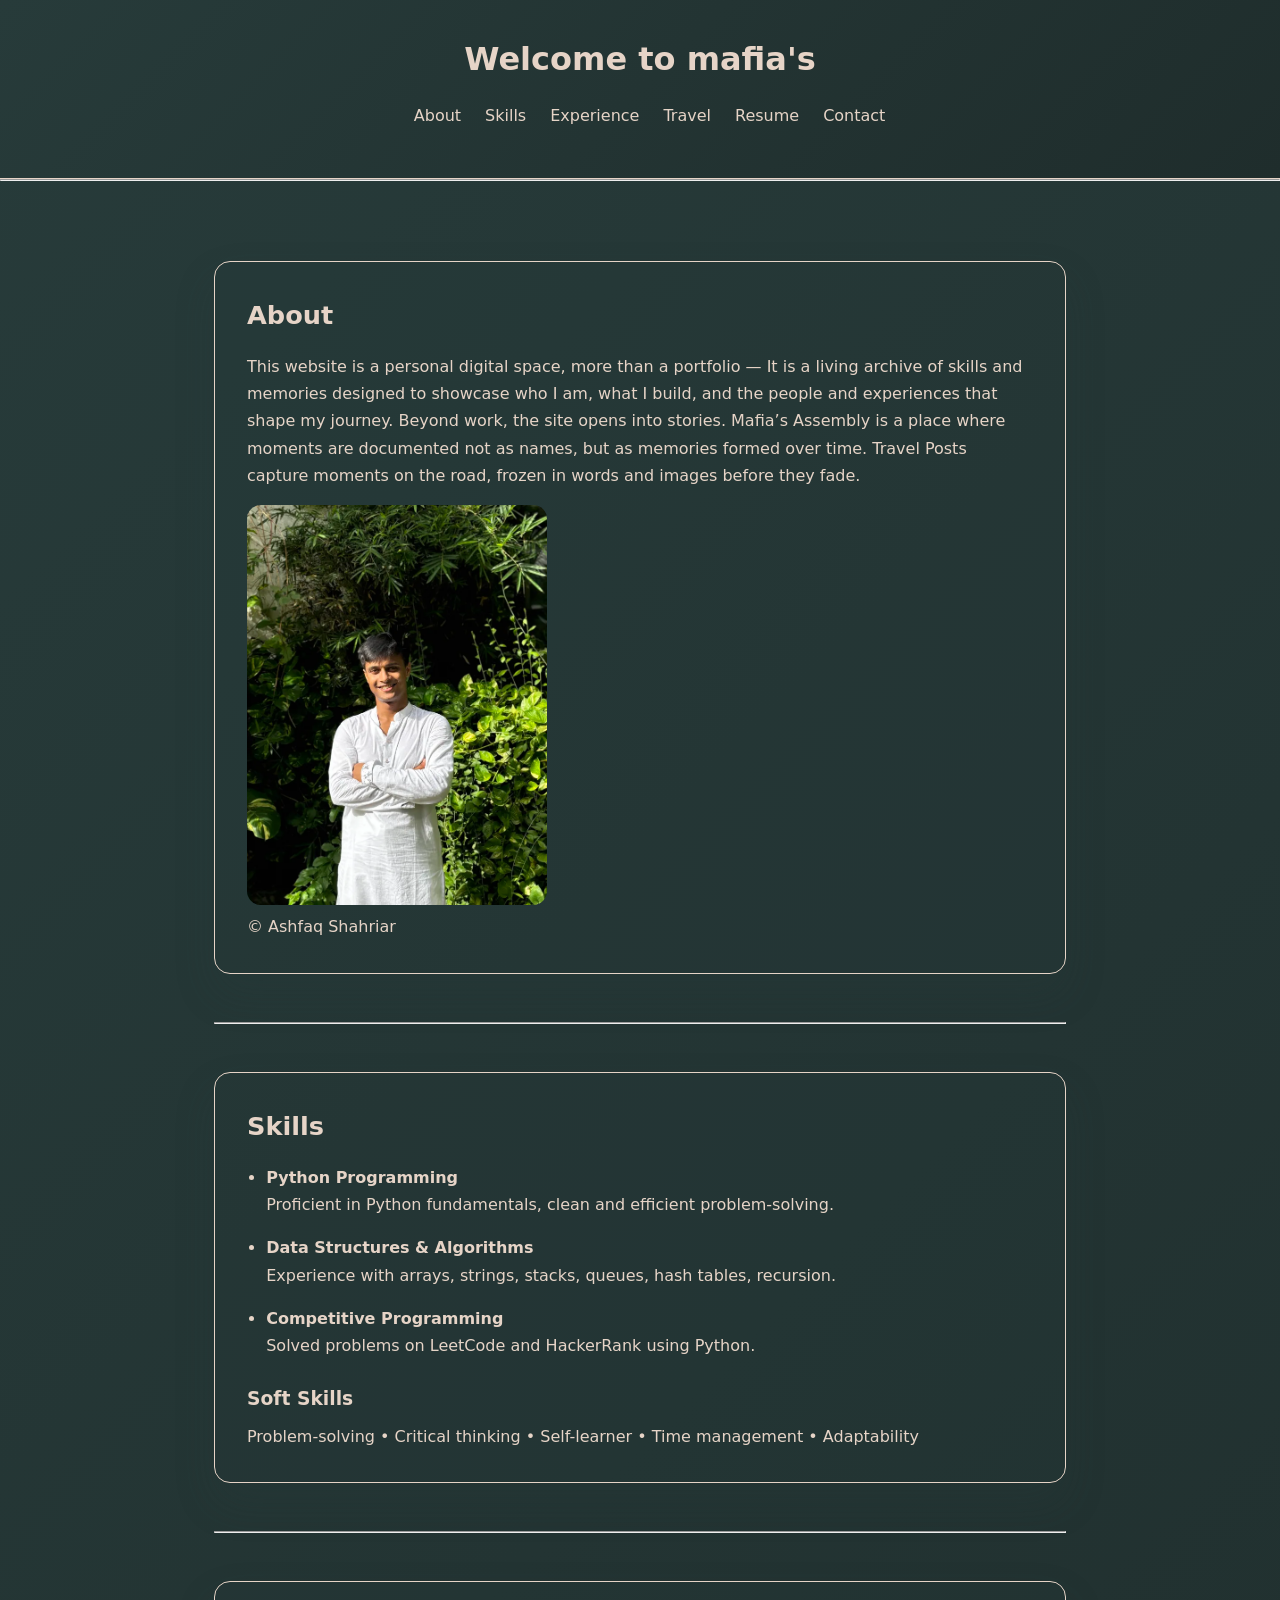
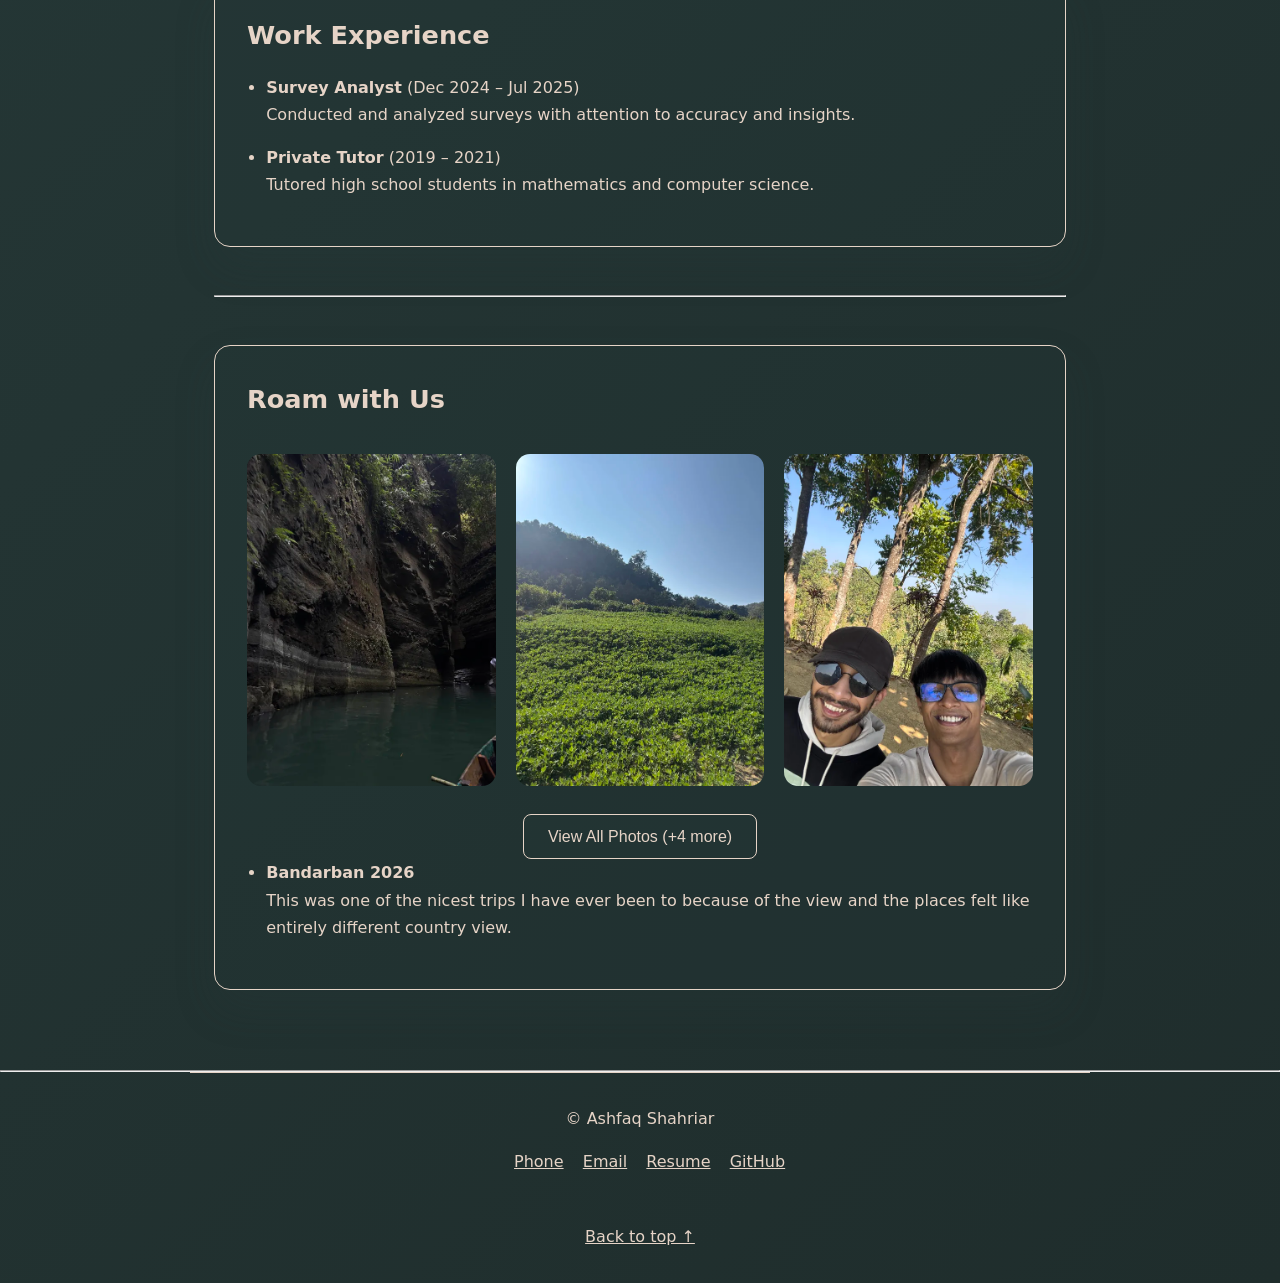
==== commit 95c2b33c: "blogpost website updates" ====
--- a/index.html
+++ b/index.html
@@ -24,8 +24,7 @@
             <li><a href="#skills">Skills</a></li>
             <li><a href="#work_experience">Experience</a></li>
             <li><a href="#trips">Travel</a></li>
-            <li><a href="demo01-ashfaq-shahriar.pdf" target="_blank">Resume</a></li>
-            <li><a href="Blog Website/index.html">Blog Posts</a></li>
+            <li><a href="imgae files/resume01-ashfaq-shahriar.pdf"target="_blank">Resume</a></li>
             <li><a href="#end">Contact</a></li>
         </ul>
     </nav>
@@ -37,22 +36,19 @@
 
 <main class="container">
 
-    <!-- ABOUT -->
+    <!-- ABOUT THE WEBPAGE -->
     <article id="info" class="card">
-        <h2>About Me</h2>
+        <h2>About</h2>
 
         <p>
-            Hello. Im Ashfaq Shahriar, an aspiring Data Scientist and AI Engineer driven by curiosity and a deep interest in how data powers intelligent systems. I work primarily with Python and enjoy exploring datasets, uncovering patterns, and applying machine learning techniques to solve meaningful problems.
-
-
-            Im actively building my foundation in data science, machine learning, and AI—combining theory with hands-on projects. My goal is to contribute to impactful, real-world applications while continuously learning and evolving in the fast-moving world of artificial intelligence.
+            This website is a personal digital space, more than a portfolio — It is a living archive of skills and memories designed to showcase who I am, what I build, and the people and experiences that shape my journey. Beyond work, the site opens into stories. Mafia’s Assembly is a place where moments are documented not as names, but as memories formed over time. Travel Posts capture moments on the road, frozen in words and images before they fade.
 
         </p>
 
         <figure>
             <img src="imgae files/image.jpeg" alt="Ashfaq Shahriar" width="300">
             <figcaption>
-                This is my website and also my personal space to share my journeys throughout. Enjoy !!!
+                &copy; Ashfaq Shahriar
             </figcaption>
         </figure>
 
@@ -186,6 +182,7 @@
     const prevBtn = document.getElementById('prevBtn');
     const nextBtn = document.getElementById('nextBtn');
     const imageCount = document.getElementById('imageCount');
+    const viewMoreBtn = document.getElementById('viewMoreBtn');
     
     let currentImageIndex = 0;
 
@@ -197,6 +194,12 @@
             currentImageIndex = galleryArray.findIndex(src => src === clickedSrc);
             showModal();
         });
+    });
+
+    // Open gallery when View More button is clicked
+    viewMoreBtn.addEventListener('click', function() {
+        currentImageIndex = 0;
+        showModal();
     });
 
     function showModal() {
